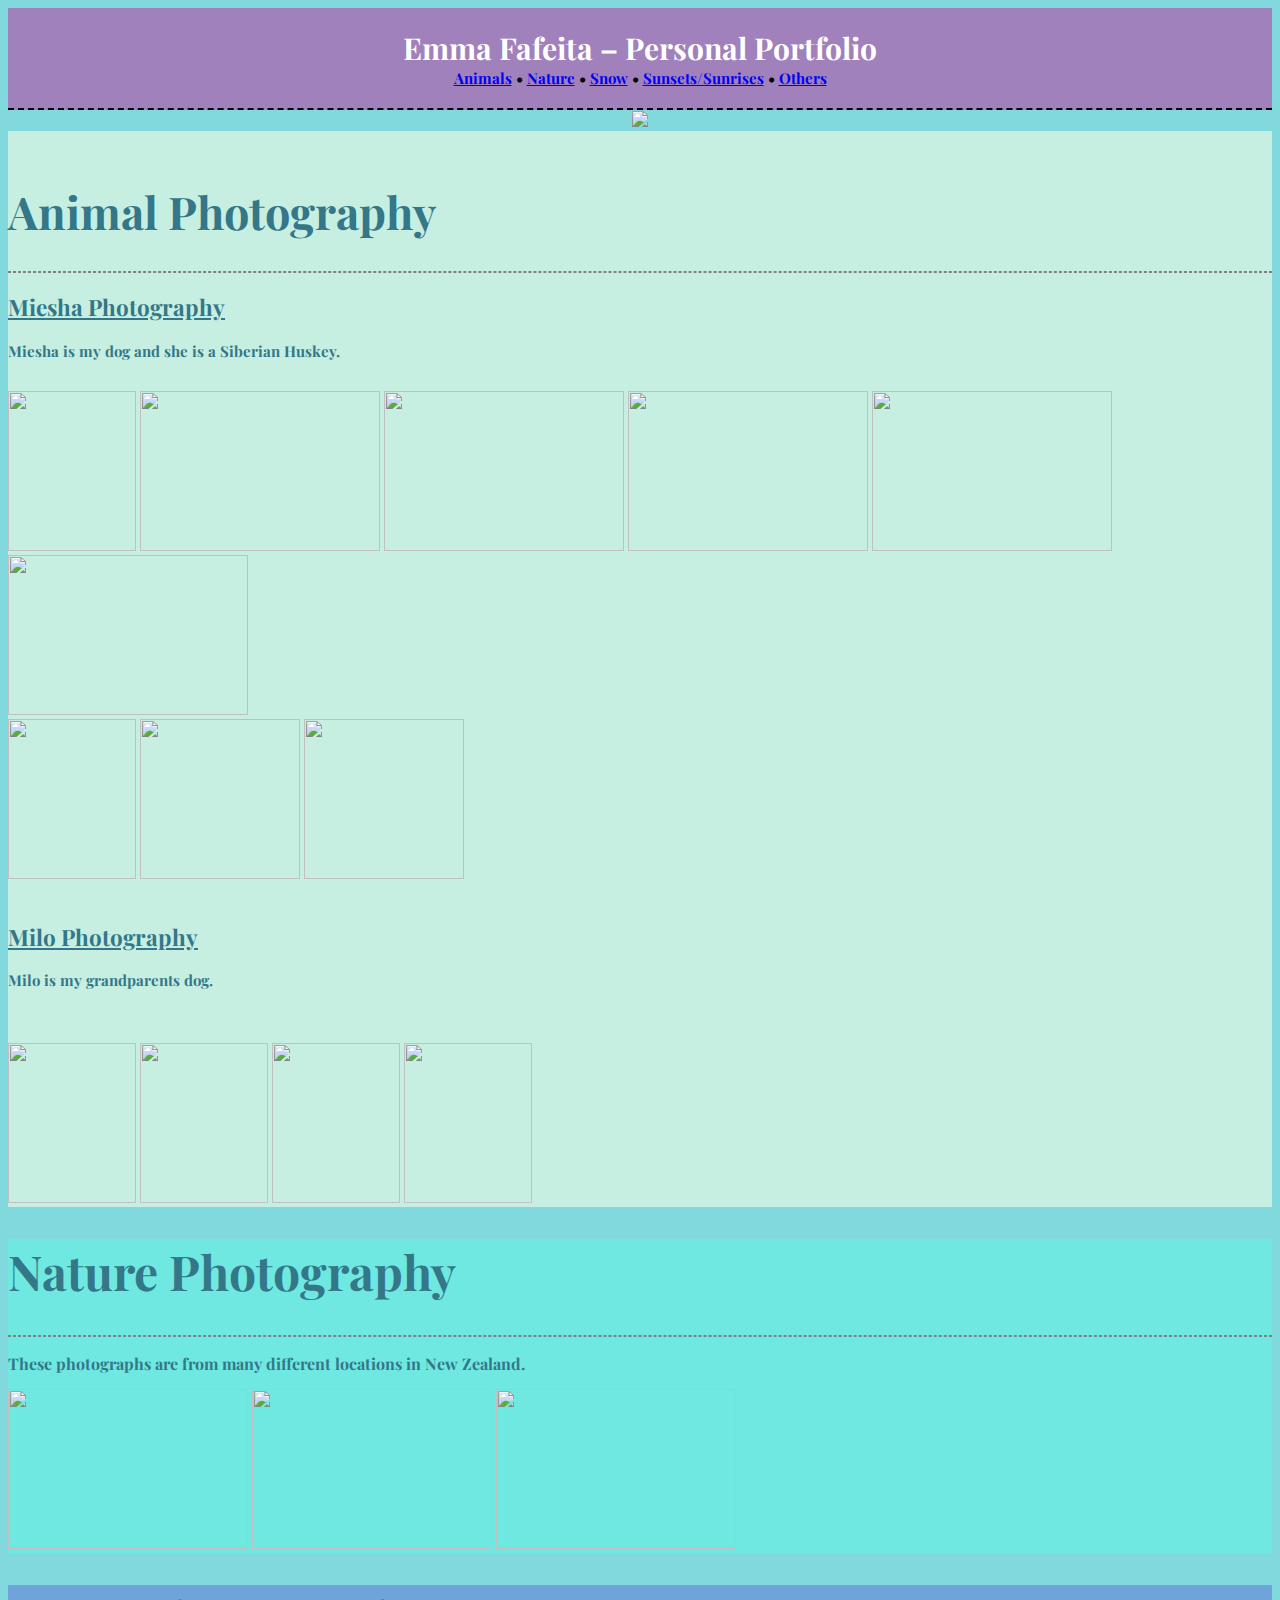
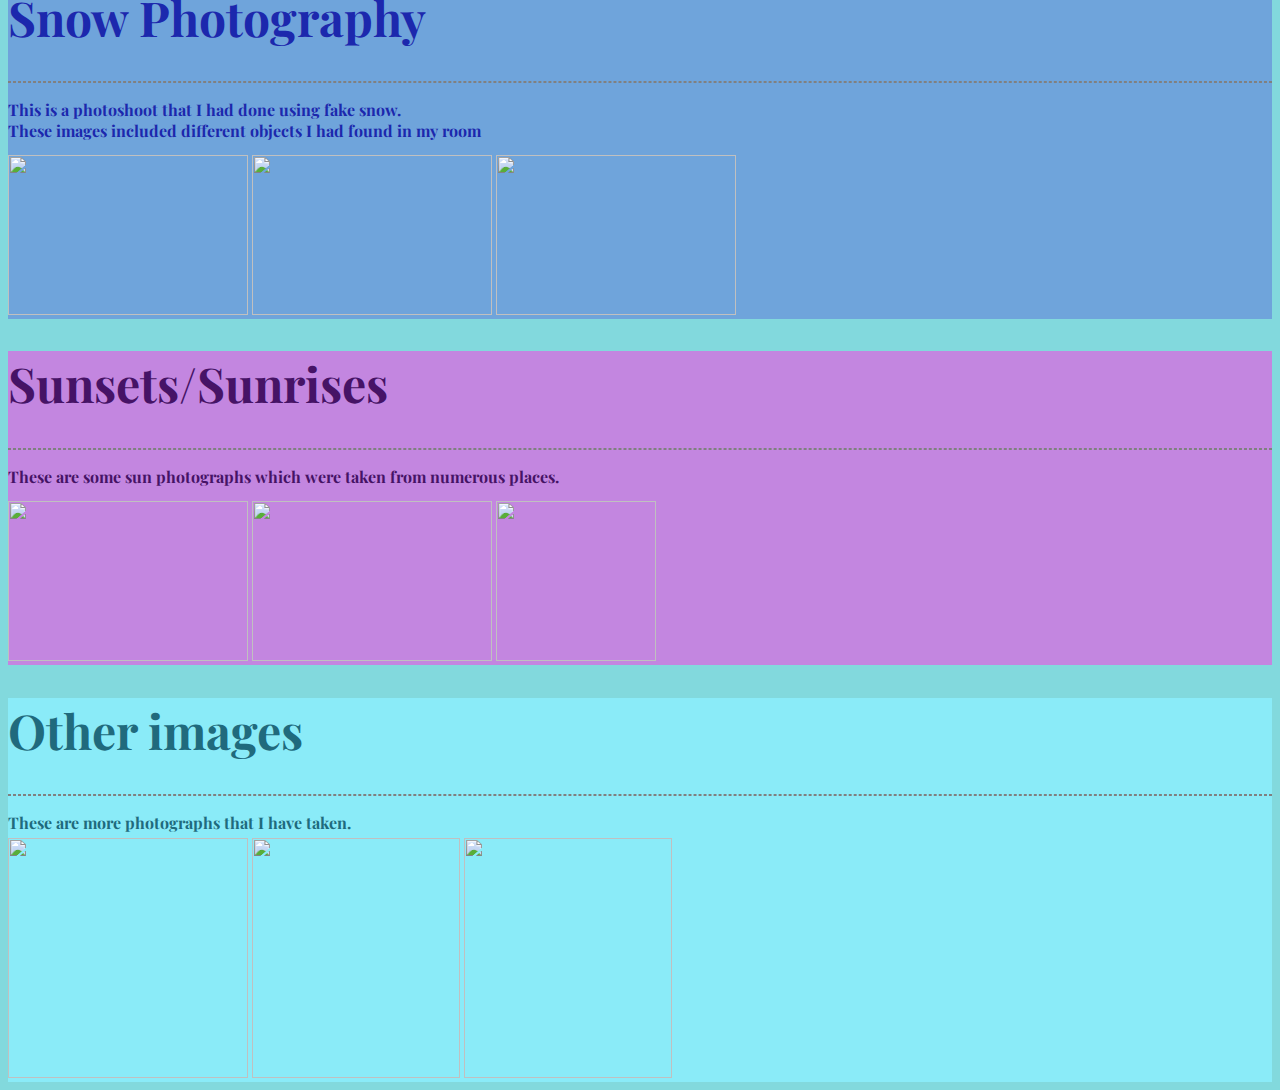
==== index.html @ df31f0eb "started" ====
<!DOCTYPE html>




<html lang="en">




<head>
    <meta charset="utf-8">
    <title>Emma Fafeita</title>
    <meta name="description" content="A portfolio of my work">
    <link rel="stylesheet" href="styles.css" />


</head>




<body>




    <div id="nav">
        <div> Emma Fafeita &ndash; Personal Portfolio </div>
   
   


   <div class="links">
    <a href="#Animals">Animals</a>
        &bull;
       <a href="#nature">Nature</a>
        &bull;
       <a href="#snow">Snow</a>
        &bull;
        <a href="#sun">Sunsets/Sunrises</a>
        &bull;
        <a href="#other">Others</a>
        </div>


    </div>
 
    <div class="banner">
        <img src="img\Flowers and Plants\20230304_163230-01.jpeg" />
    </div>


    <div>
   




  <div id="Animals">
    <a id="Animals"></a>
        <h1>Animal Photography</h1>


  <hr/>


        <h2>
          Miesha Photography
        </h2>
        <p>
              Miesha is my dog and she is a Siberian Huskey.
        </p>
 
 </div>  


    <div class="Animals">
        <img src="Img/Miesha Take 2.jpg" style="width:8em; height:10em"/>
        <img src="img/Miesha/m1.png" style="width:15em; height:10em"/>
        <img src="img\miesha2.jpg" style="width:15em; height:10em"/>
        <img src="img\miesha4.png" style="width:15em; height:10em"/>
        <img src="img\miesha5.jpg" style="width:15em; height:10em"/>
        <img src="img\miesha6.jpg" style="width:15em; height:10em"/>
    </div>


    <div class="Animals">
        <img src="img\Miesha\IMG_20200121_160211.jpg" style="width:8em; height:10em"/>
        <img src="img\Miesha\IMG_20210830_164942_781.jpg" style="width:10em; height:10em"/>
        <img src="img\Miesha\IMG_20210830_164942_777.jpg" style="width:10em; height:10em"/>
    </div>




    <div id="milo">
 <h2>Milo Photography</h2>
    <p>
    Milo is my grandparents dog.
    </p>
    </div>


    <div class="milo">
        <img src="img/Milo/20230322_112932-01-01.jpeg" style="width:8em; height:10em"/>
        <img src="img/Milo/20230322_112118-01-01.jpeg" style="width:8em; height:10em"/>
        <img src="img/Milo/AirBrush_20210703165821.jpg" style="width:8em; height:10em"/>
        <img src="img/Milo/Snapchat-767985076.png" style="width:8em; height:10em"/>


    </div>


 <div id="nature">
    <a id="nature"></a>
        <h1>Nature Photography</h1>


        <hr/>


        <p>
           These photographs are from many different locations in New Zealand.
        </p>
    </div>
   
    <div class="nature">
        <img src="img/Flowers and Plants/20230304_163230-01.jpeg" style="width:15em; height:10em"/>
        <img src="img/Flowers and Plants/20200113113054_IMG_0393.JPG" style="width:15em; height:10em"/>
        <img src="img/Flowers and Plants/20200113114413_IMG_0455.JPG" style="width:15em; height:10em"/>
 
    </div>


      <div id="snow">
        <a id="snow"></a>
        <h1>Snow Photography</h1>


        <hr/>


        <p>
         This is a photoshoot that I had done using fake snow.<br />
         These images included different objects I had found in my room  <br />


        </p>
    </div>


    <div class="snow">
        <img src="img\Lipstick.jpeg" style="width:15em; height:10em"/>
        <img src="img\Other images\IMG_20220406_121814_752.jpg" style="width:15em; height:10em"/>
        <img src="img\Other images\IMG_20220406_121814_616.jpg" style="width:15em; height:10em"/>
 
    </div>


   <div id="sun">
    <a id="sun"></a>
        <h1>Sunsets/Sunrises</h1>


        <hr/>


        <p> These are some sun photographs which were taken from numerous places. </p>
</div>
        <div class="sun">
            <img src="img/Sunset and Sunrise/20210212193441_IMG_0046.JPG" style="width:15em; height:10em"/>
            <img src="img\Sunset and Sunrise\20211031190706_IMG_2531 (1).JPG" style="width:15em; height:10em"/>
            <img src="img\Sunset and Sunrise\IMG_20220117_071314_918.jpg" style="width:10em; height:10em"/>
     
        </div>




    <div id="other">
        <a id="other"></a>
        <h1>Other images</h1>


        <hr/>


        <p>
           These are more photographs that I have taken.
        </p>


    </div>


    <div class="other">
        <img src="img\Other images\IMG_20230124_152254_020.jpg" style="width:15em; height:15em"/>
        <img src="img/Other images/IMG_20230124_152253_650.jpg" style="width:13em; height:15em"/>
        <img src="img\Other images\IMG_20230108_083557_709.jpg" style="width:13em; height:15em"/>
 
    </div>
    </div>




   


</body>




</html>
---- styles.css ----
@import url('https://fonts.googleapis.com/css2?family=Playfair+Display&display=swap');



body {
    background-color: #82d9dd;
    background-image: url('img/background.png');
    background-position:center 280px, left top;
    background-repeat: repeat;
    background-size:2000px, auto;
    font-family: 'Playfair Display', serif;
}




#nav {
    background-color: rgb(161, 129, 188);
    border-bottom: 2px dashed rgb(0, 0, 0);
    color: white;
    font-weight:bold;
    padding: 20px 0;
    text-align: center;
    font-size: 30px;


}






.links {
    color: black;
    font-size: 15px;
    text-decoration: double;
}




.banner {
    background-color: #82d9dd;
    padding: 0px 0;
    text-align: center;
    padding-bottom: 0;
    }


.banner img {
    max-width: auto;
    width: 100%;
}


   


#Animals {
    background-color: rgba(205,240,225,0.9);
    color: #378;
    margin-top: auto;
    padding-bottom: 40px;
    padding-top: 20px;
    max-width: 2000px;
    width:100%;
    font-size: 15px;
    height:200px;
}


.Animals {
    background-color: rgba(205,240,225,0.9);
    color: #378;
}


#milo {
    background-color: rgba(205,240,225,0.9);
    color: #378;
    margin-top: auto;
    padding-bottom: 40px;
    padding-top: 20px;
    max-width: 2000px;
    width:100%;
    font-size: 15px;
    height:100px;
}


.milo {
    background-color: rgba(205,240,225,0.9);
    color: #378;
}




#nature {
    background-color: rgba(107, 233, 224, 0.9);
    color: #378;
    margin: auto;
    padding-top:auto;
    height: 150px;
}


.nature {
    background-color: rgba(107, 233, 224, 0.9);
    color: #378;
}




#snow {
    background-color: rgba(104, 144, 218, 0.731);
    color: rgb(28, 40, 173);
    margin-top:auto;
    padding-top:auto;
    text-align:left;
    height: 170px;
    font-weight: bold;
    margin-right: auto;
}


.snow {
    background-color: rgba(104, 144, 218, 0.731);
    color: rgb(28, 40, 173);
}




#sun {
    background-color: rgba(201, 125, 224, 0.909);
    color: rgb(70, 19, 102);
    margin-top:auto;
    padding-top:auto;
    height: 150px;
    font-weight: bold;
    text-align:left;
    margin-right: auto;
}


.sun {
    background-color: rgba(201, 125, 224, 0.909);
    color: rgb(70, 19, 102);
}




#other {
    background-color: rgba(139, 237, 252, 0.886);
    color: rgb(32, 106, 125);
    padding-bottom: 40px;
    padding-top: auto;
    height:100px;
    text-align: left;
}


.other {
    background-color: rgba(139, 237, 252, 0.886);
    color: rgb(32, 106, 125);
}


h1 {
    font-size: 3em;
    text-align:left;
}




p {
    font-size: 1em;
    font-weight: bold;
    text-align: left;
}




h2 {
    font-size: 1.5em;
    text-align: left;
    text-decoration: underline;
}




hr {
    border-style:dashed;
   border-spacing: 20em;
}
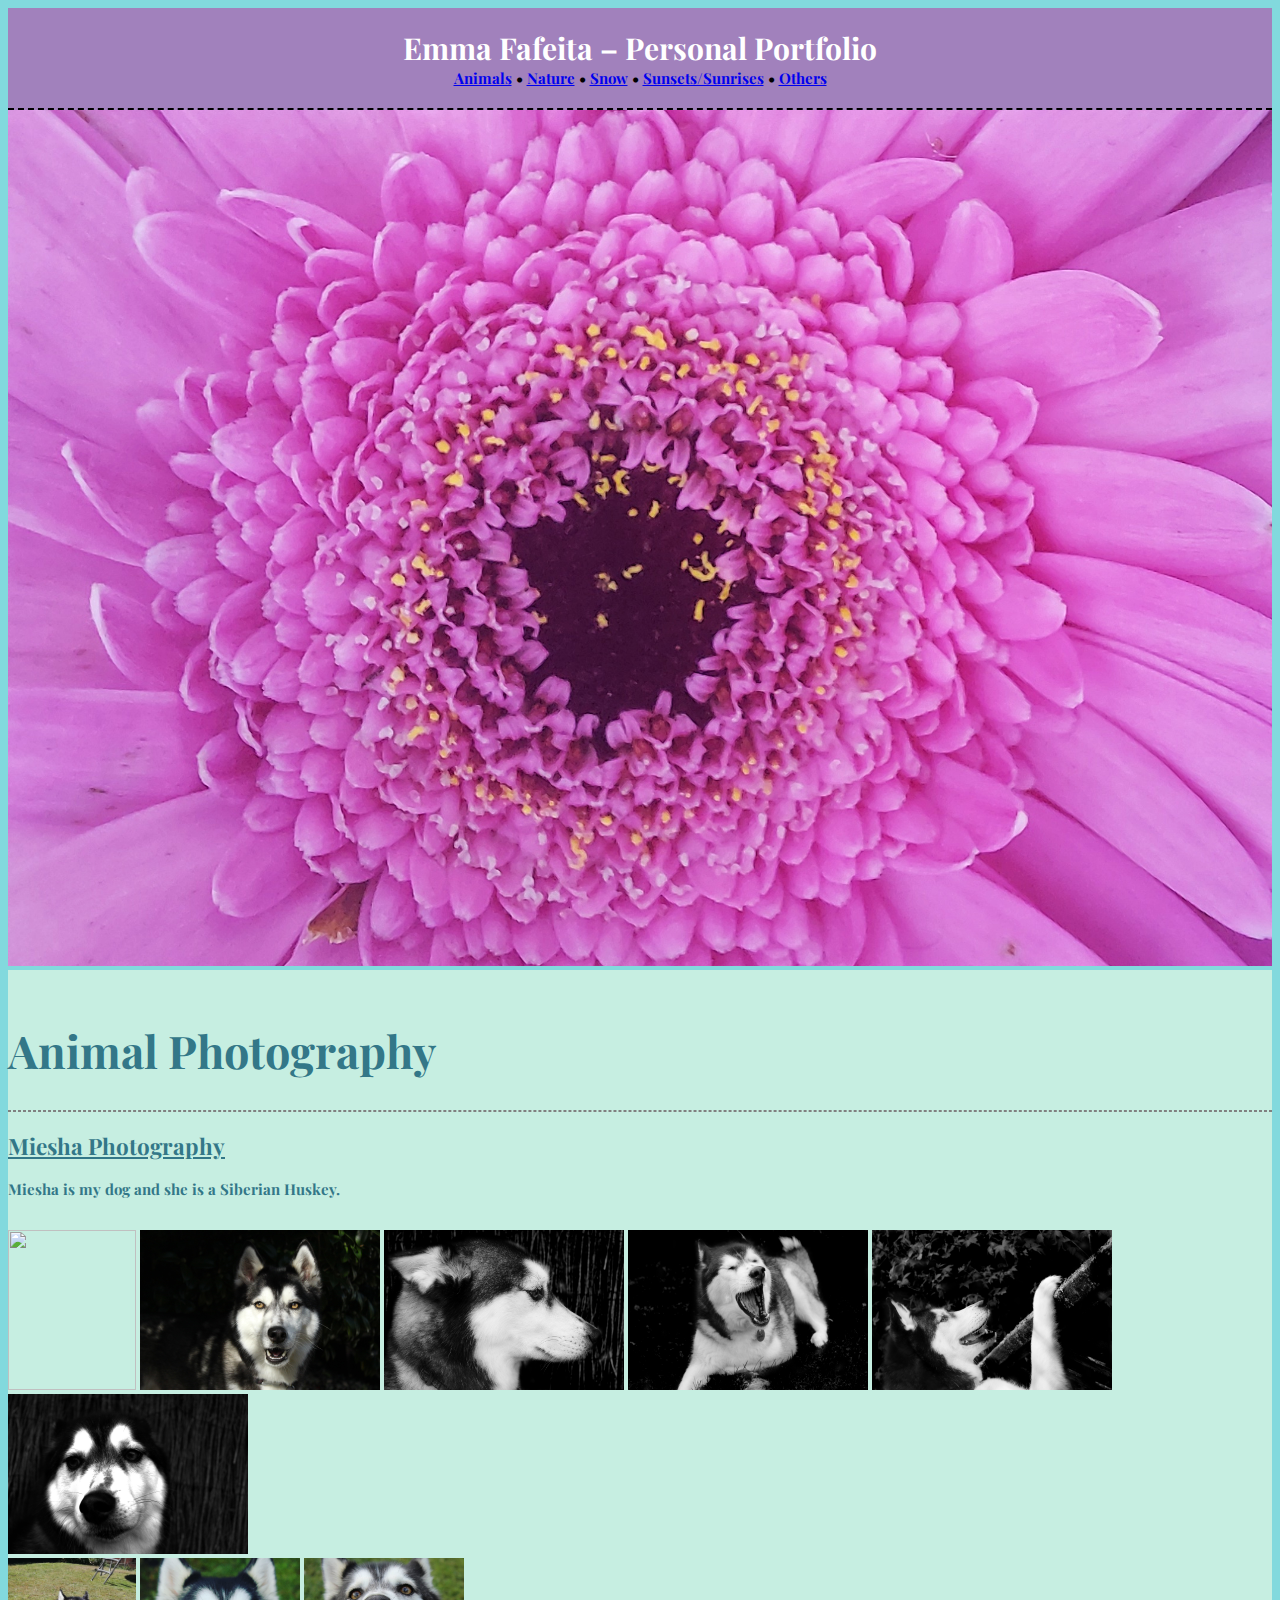
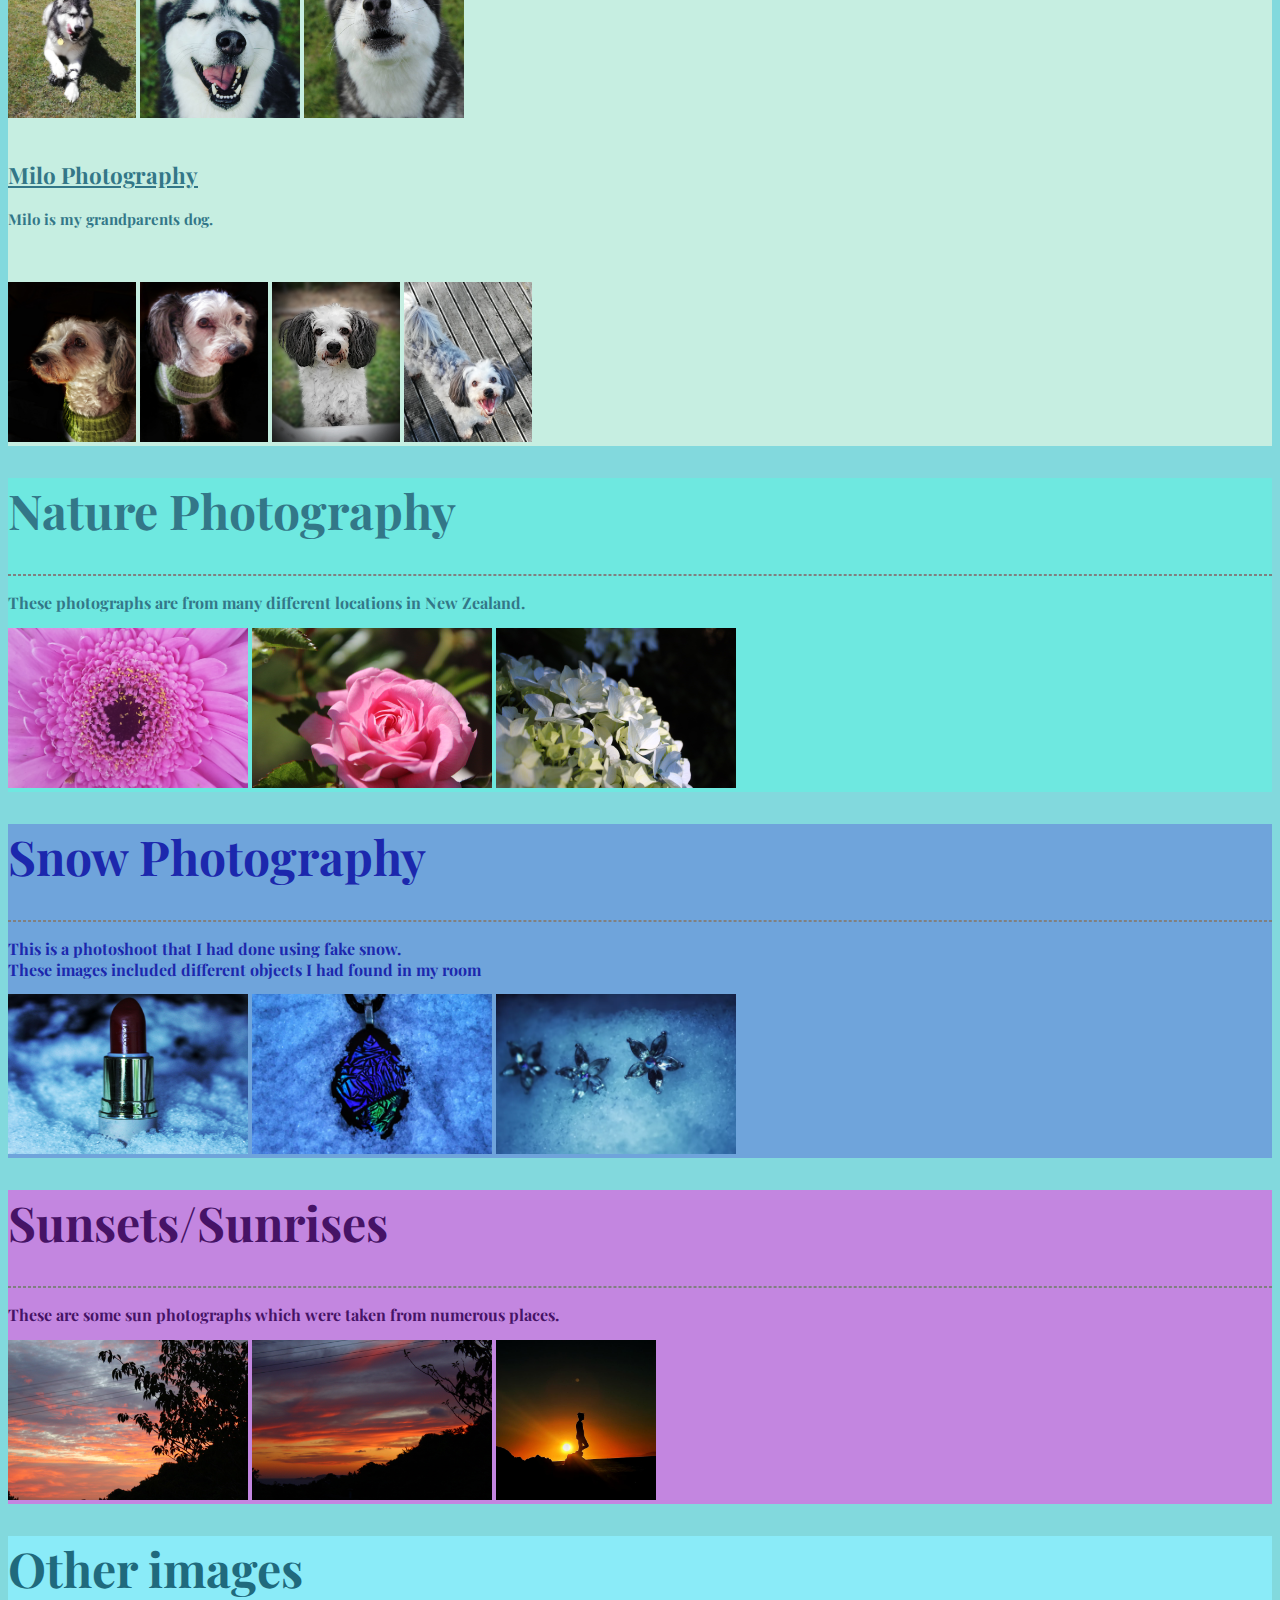
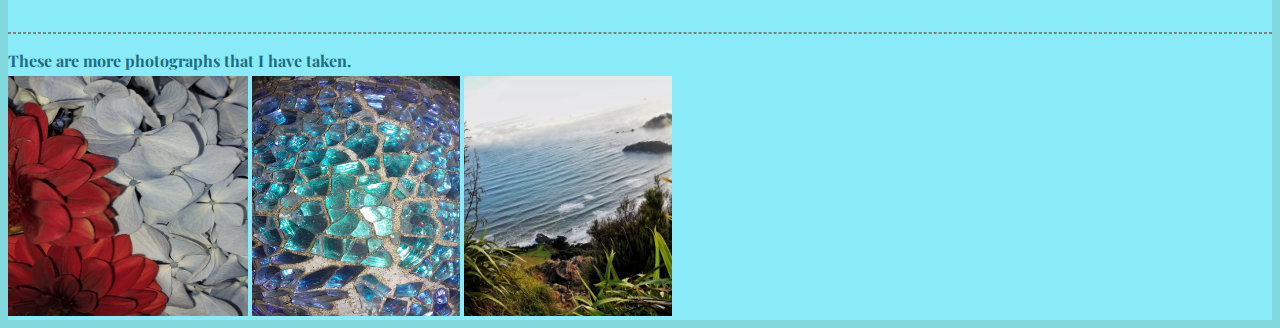
==== commit c5225a6f: "update" ====
--- a/index.html
+++ b/index.html
@@ -77,7 +77,7 @@
 
     <div class="Animals">
         <img src="Img/Miesha Take 2.jpg" style="width:8em; height:10em"/>
-        <img src="img/Miesha/m1.png" style="width:15em; height:10em"/>
+        <img src="img/shadowmiesha.JPG" style="width:15em; height:10em"/>
         <img src="img\miesha2.jpg" style="width:15em; height:10em"/>
         <img src="img\miesha4.png" style="width:15em; height:10em"/>
         <img src="img\miesha5.jpg" style="width:15em; height:10em"/>
@@ -103,10 +103,10 @@
 
 
     <div class="milo">
-        <img src="img/Milo/20230322_112932-01-01.jpeg" style="width:8em; height:10em"/>
-        <img src="img/Milo/20230322_112118-01-01.jpeg" style="width:8em; height:10em"/>
-        <img src="img/Milo/AirBrush_20210703165821.jpg" style="width:8em; height:10em"/>
-        <img src="img/Milo/Snapchat-767985076.png" style="width:8em; height:10em"/>
+        <img src="img/20230322_112932-01-01.jpeg" style="width:8em; height:10em"/>
+        <img src="img/20230322_112118-01-01.jpeg" style="width:8em; height:10em"/>
+        <img src="img/AirBrush_20210703165821.jpg" style="width:8em; height:10em"/>
+        <img src="img/Snapchat-767985076.png" style="width:8em; height:10em"/>
 
 
     </div>
@@ -137,7 +137,6 @@
         <a id="snow"></a>
         <h1>Snow Photography</h1>
 
-
         <hr/>
 
 
@@ -151,7 +150,7 @@
 
 
     <div class="snow">
-        <img src="img\Lipstick.jpeg" style="width:15em; height:10em"/>
+        <img src="img/lipstick.jpeg" style="width:15em; height:10em"/>
         <img src="img\Other images\IMG_20220406_121814_752.jpg" style="width:15em; height:10em"/>
         <img src="img\Other images\IMG_20220406_121814_616.jpg" style="width:15em; height:10em"/>
  
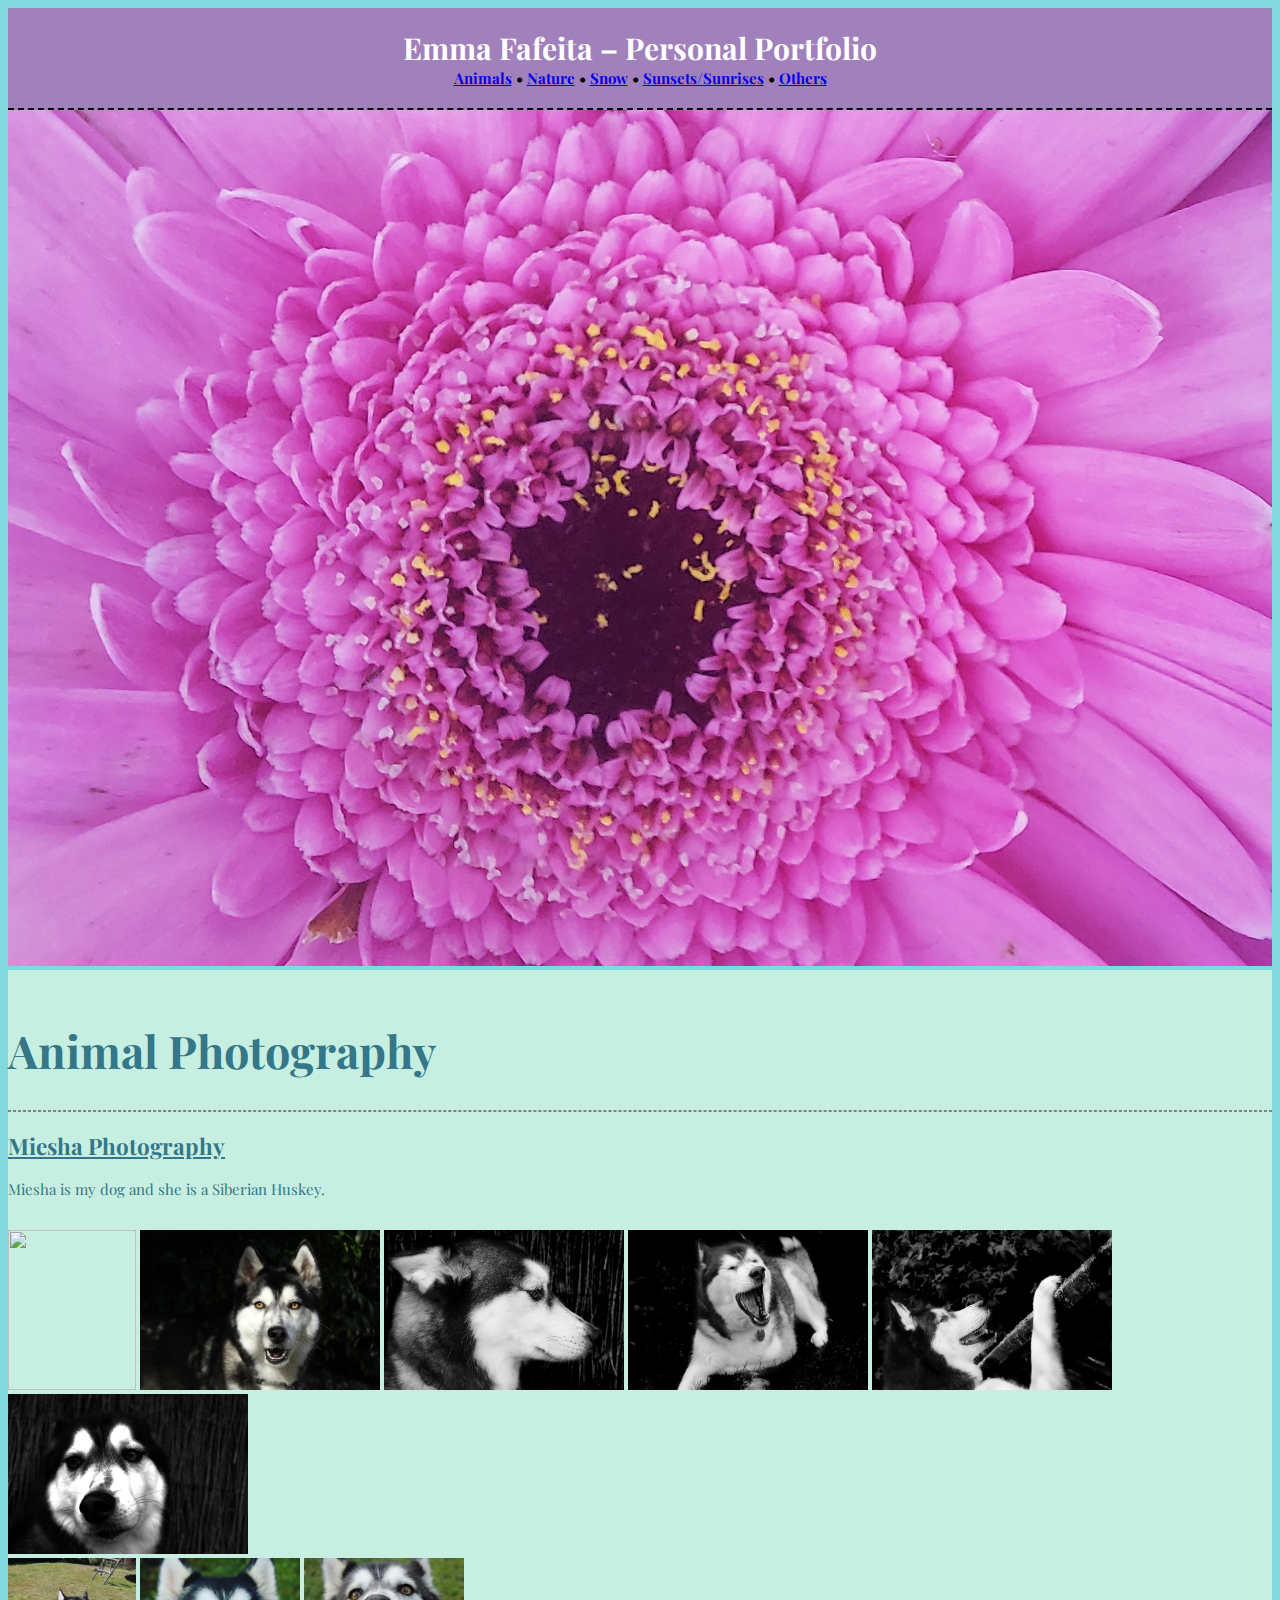
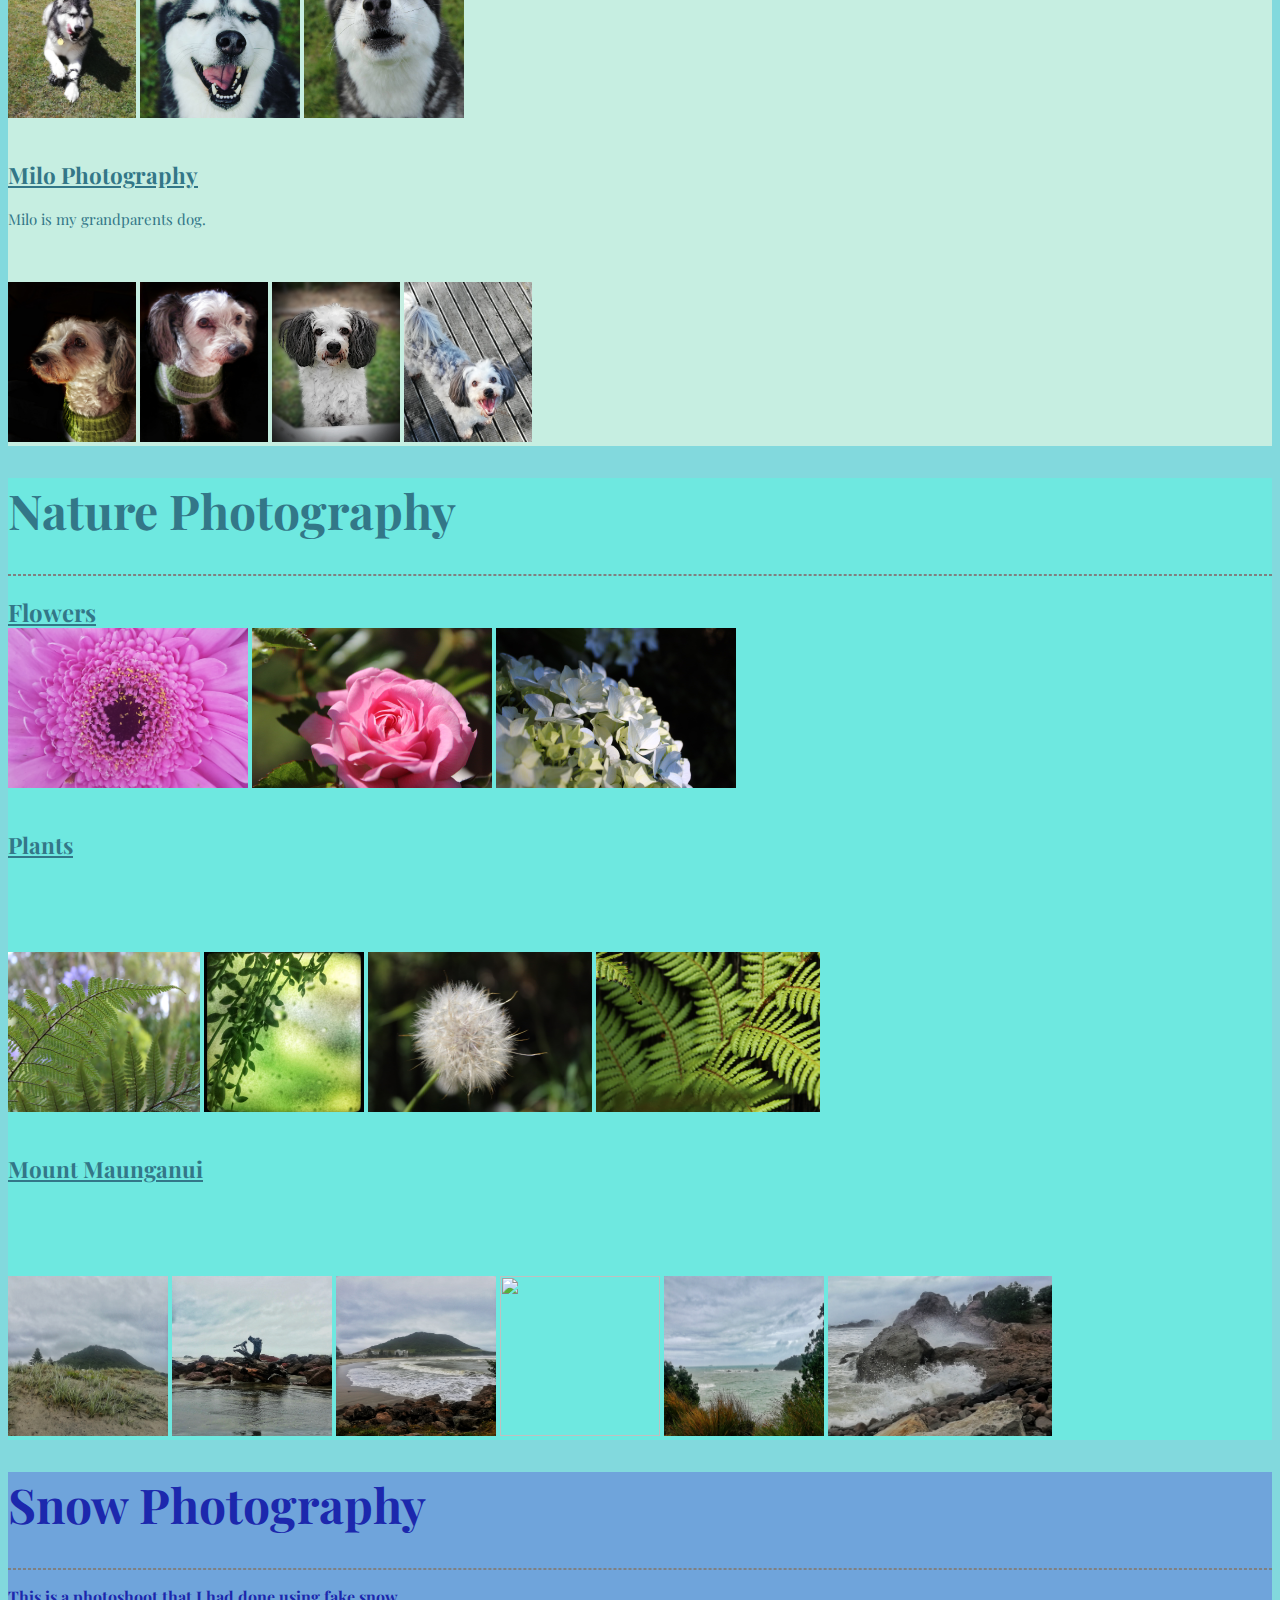
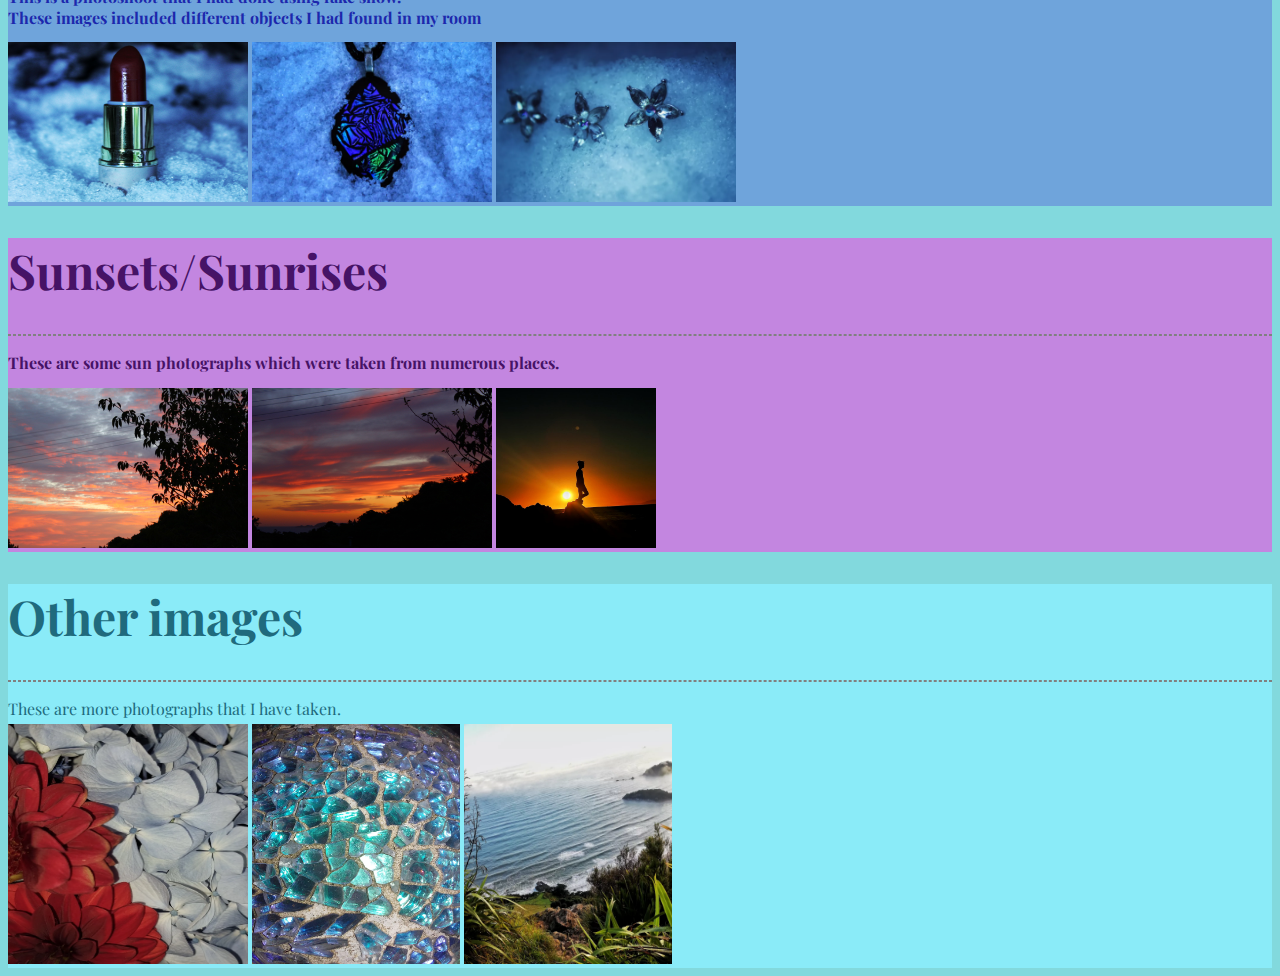
==== commit af7f891a: "update" ====
--- a/index.html
+++ b/index.html
@@ -60,11 +60,7 @@
   <div id="Animals">
     <a id="Animals"></a>
         <h1>Animal Photography</h1>
-
-
   <hr/>
-
-
         <h2>
           Miesha Photography
         </h2>
@@ -73,7 +69,6 @@
         </p>
  
  </div>  
-
 
     <div class="Animals">
         <img src="Img/Miesha Take 2.jpg" style="width:8em; height:10em"/>
@@ -92,8 +87,6 @@
     </div>
 
 
-
-
     <div id="milo">
  <h2>Milo Photography</h2>
     <p>
@@ -115,14 +108,8 @@
  <div id="nature">
     <a id="nature"></a>
         <h1>Nature Photography</h1>
-
-
-        <hr/>
-
-
-        <p>
-           These photographs are from many different locations in New Zealand.
-        </p>
+  <hr/>
+        <h2>Flowers</h2>
     </div>
    
     <div class="nature">
@@ -130,6 +117,35 @@
         <img src="img/Flowers and Plants/20200113113054_IMG_0393.JPG" style="width:15em; height:10em"/>
         <img src="img/Flowers and Plants/20200113114413_IMG_0455.JPG" style="width:15em; height:10em"/>
  
+    </div>
+
+    <div id="plant">
+
+    <h2>Plants</h2>
+
+     </div>
+    
+    
+        <div class="plant">
+            <img src="img\Flowers and Plants\20200111165605_IMG_0236.JPG" style="width:12em; height:10em"/>
+            <img src="img\Flowers and Plants\IMG_20220101_090646_412.jpg" style="width:10em; height:10em"/>
+            <img src="img\Flowers and Plants\20200313121116_IMG_0635.JPG" style="width:14em; height:10em"/>
+            <img src="img\Flowers and Plants\20210817141609_IMG_1514.JPG" style="width:14em; height:10em"/>
+    
+        </div>
+
+<div id="mount">
+        <h2>Mount Maunganui</h2>
+
+</div>
+
+    <div class="mount">
+        <img src="img/beach1.jpeg" style="width:10em; height:10em"/>
+        <img src="img/beach2.jpeg" style="width:10em; height:10em"/>
+        <img src="img/beach3.jpeg" style="width:10em; height:10em"/>
+        <img src="img/beach4.jpeg" style="width:10em; height:10em"/>
+        <img src="img/beach5.jpeg" style="width:10em; height:10em"/>
+        <img src="img/beach6.jpeg" style="width:14em; height:10em"/>
     </div>
 
 
--- a/styles.css
+++ b/styles.css
@@ -111,8 +111,41 @@
     color: #378;
 }
 
-
-
+#plant {
+    background-color: rgba(107, 233, 224, 0.9);
+    color: #378;
+    padding-bottom: 40px;
+    padding-top: 20px;
+    max-width: 2000px;
+    width:100%;
+    font-size: 15px;
+    height:100px;
+    margin: auto;
+}
+
+
+.plant {
+    background-color: rgba(107, 233, 224, 0.9);
+    color: #378;
+}
+
+#mount {
+    background-color: rgba(107, 233, 224, 0.9);
+    color: #378;
+    padding-bottom: 40px;
+    padding-top: 20px;
+    max-width: 2000px;
+    width:100%;
+    font-size: 15px;
+    height:100px;
+    margin: auto;
+}
+
+
+.mount {
+    background-color: rgba(107, 233, 224, 0.9);
+    color: #378;
+}
 
 #snow {
     background-color: rgba(104, 144, 218, 0.731);
@@ -180,7 +213,7 @@
 
 p {
     font-size: 1em;
-    font-weight: bold;
+
     text-align: left;
 }
 
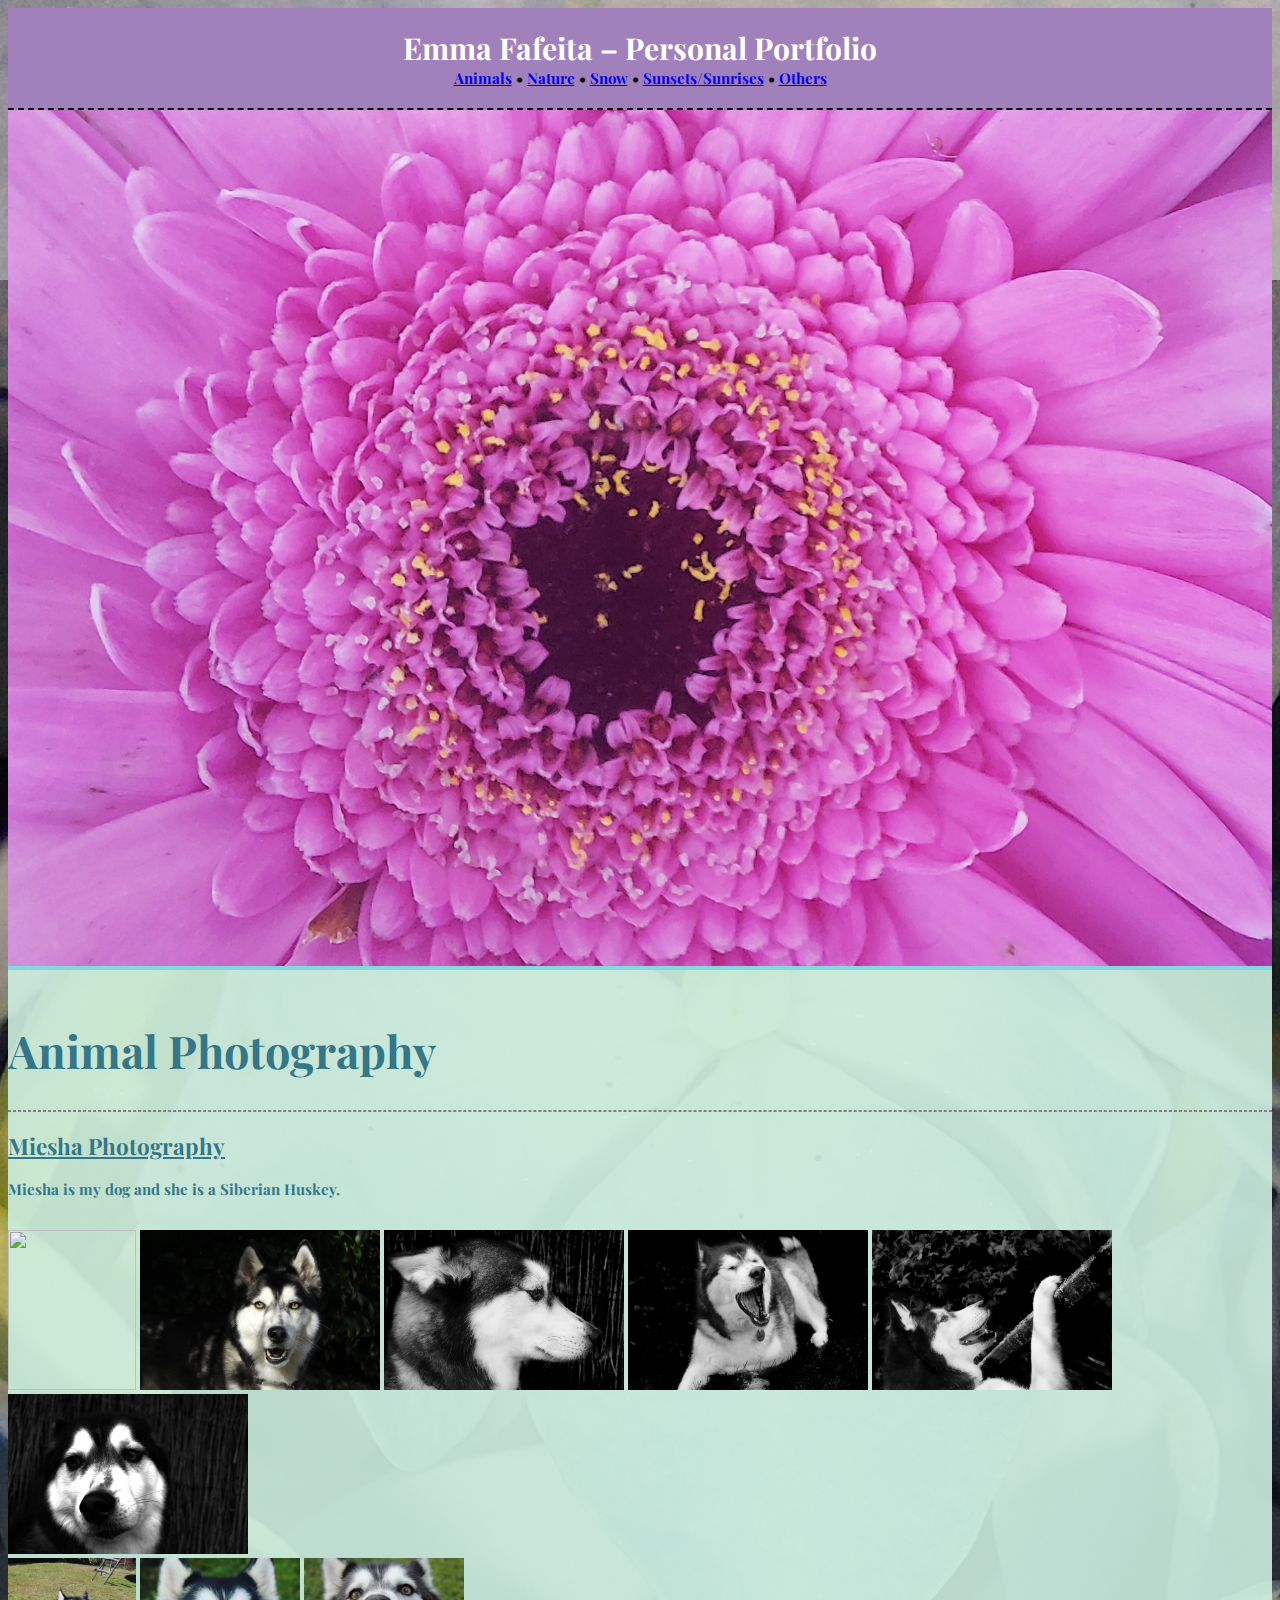
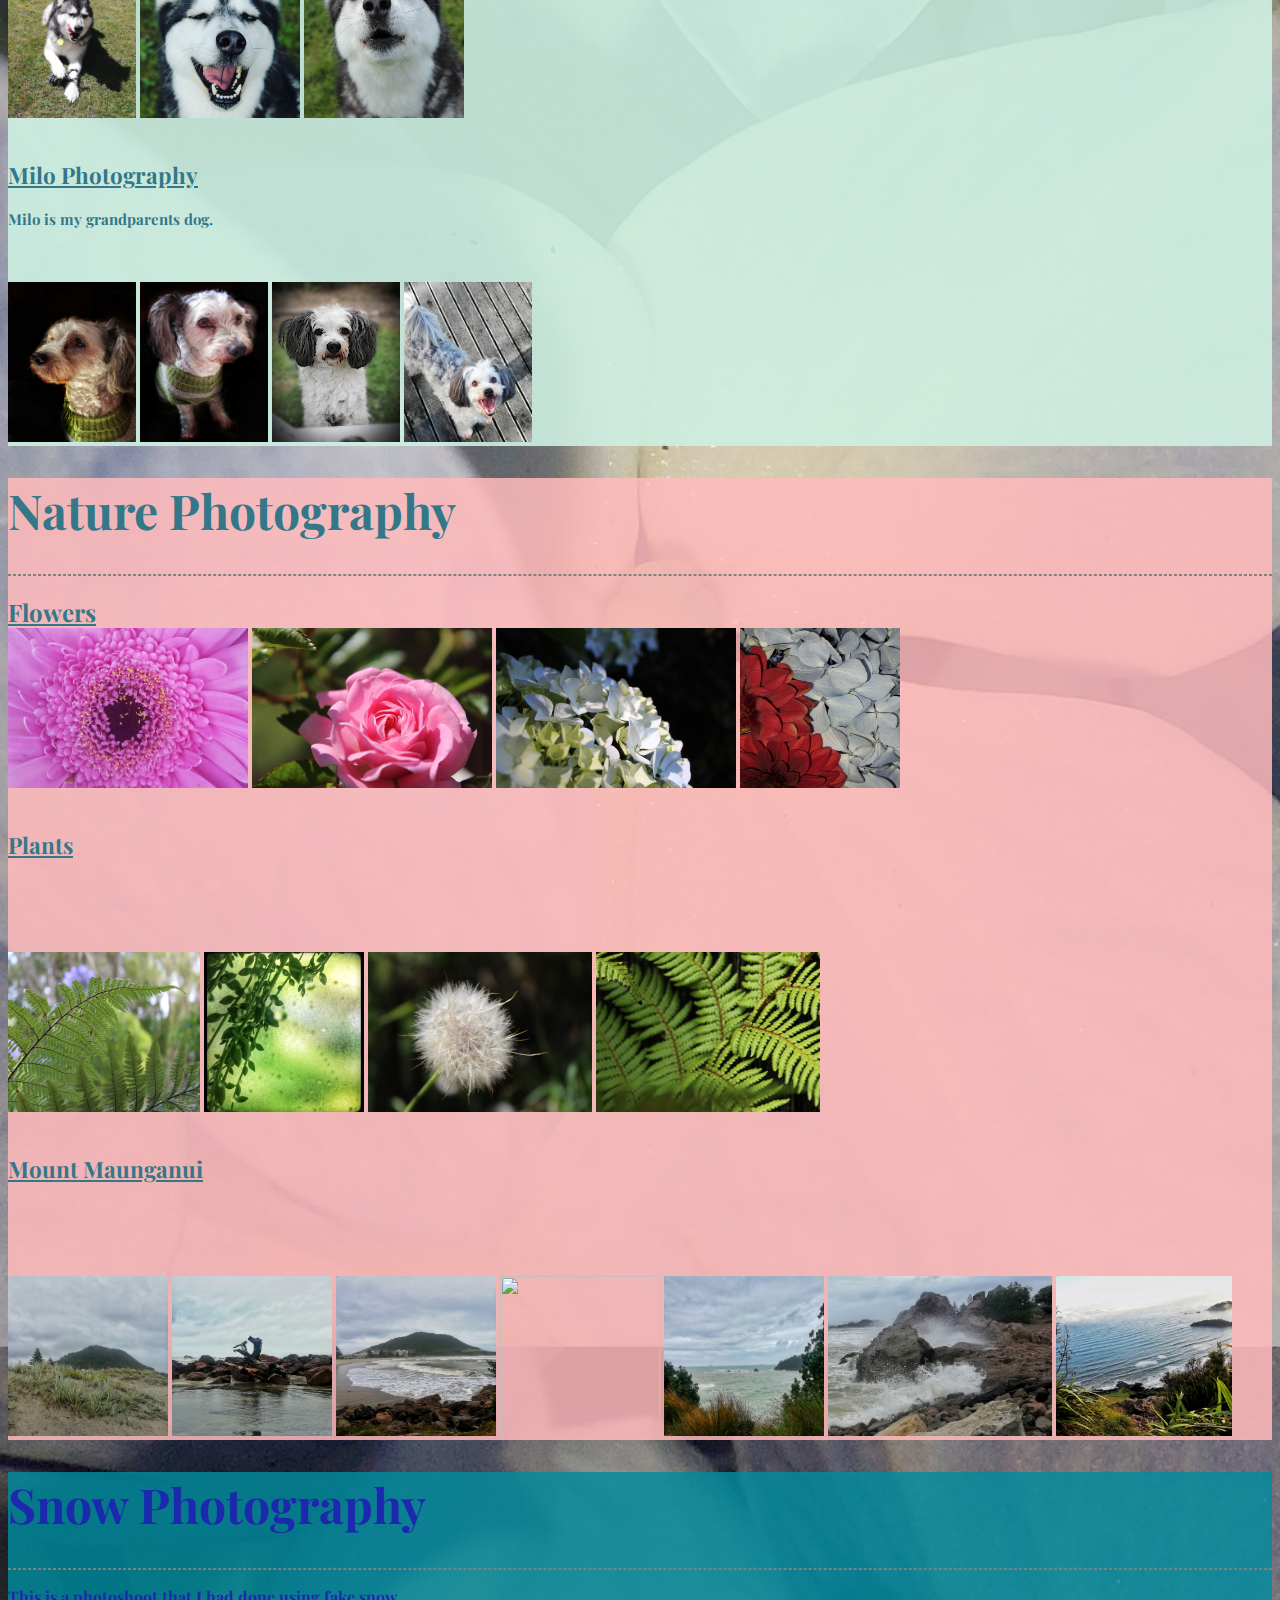
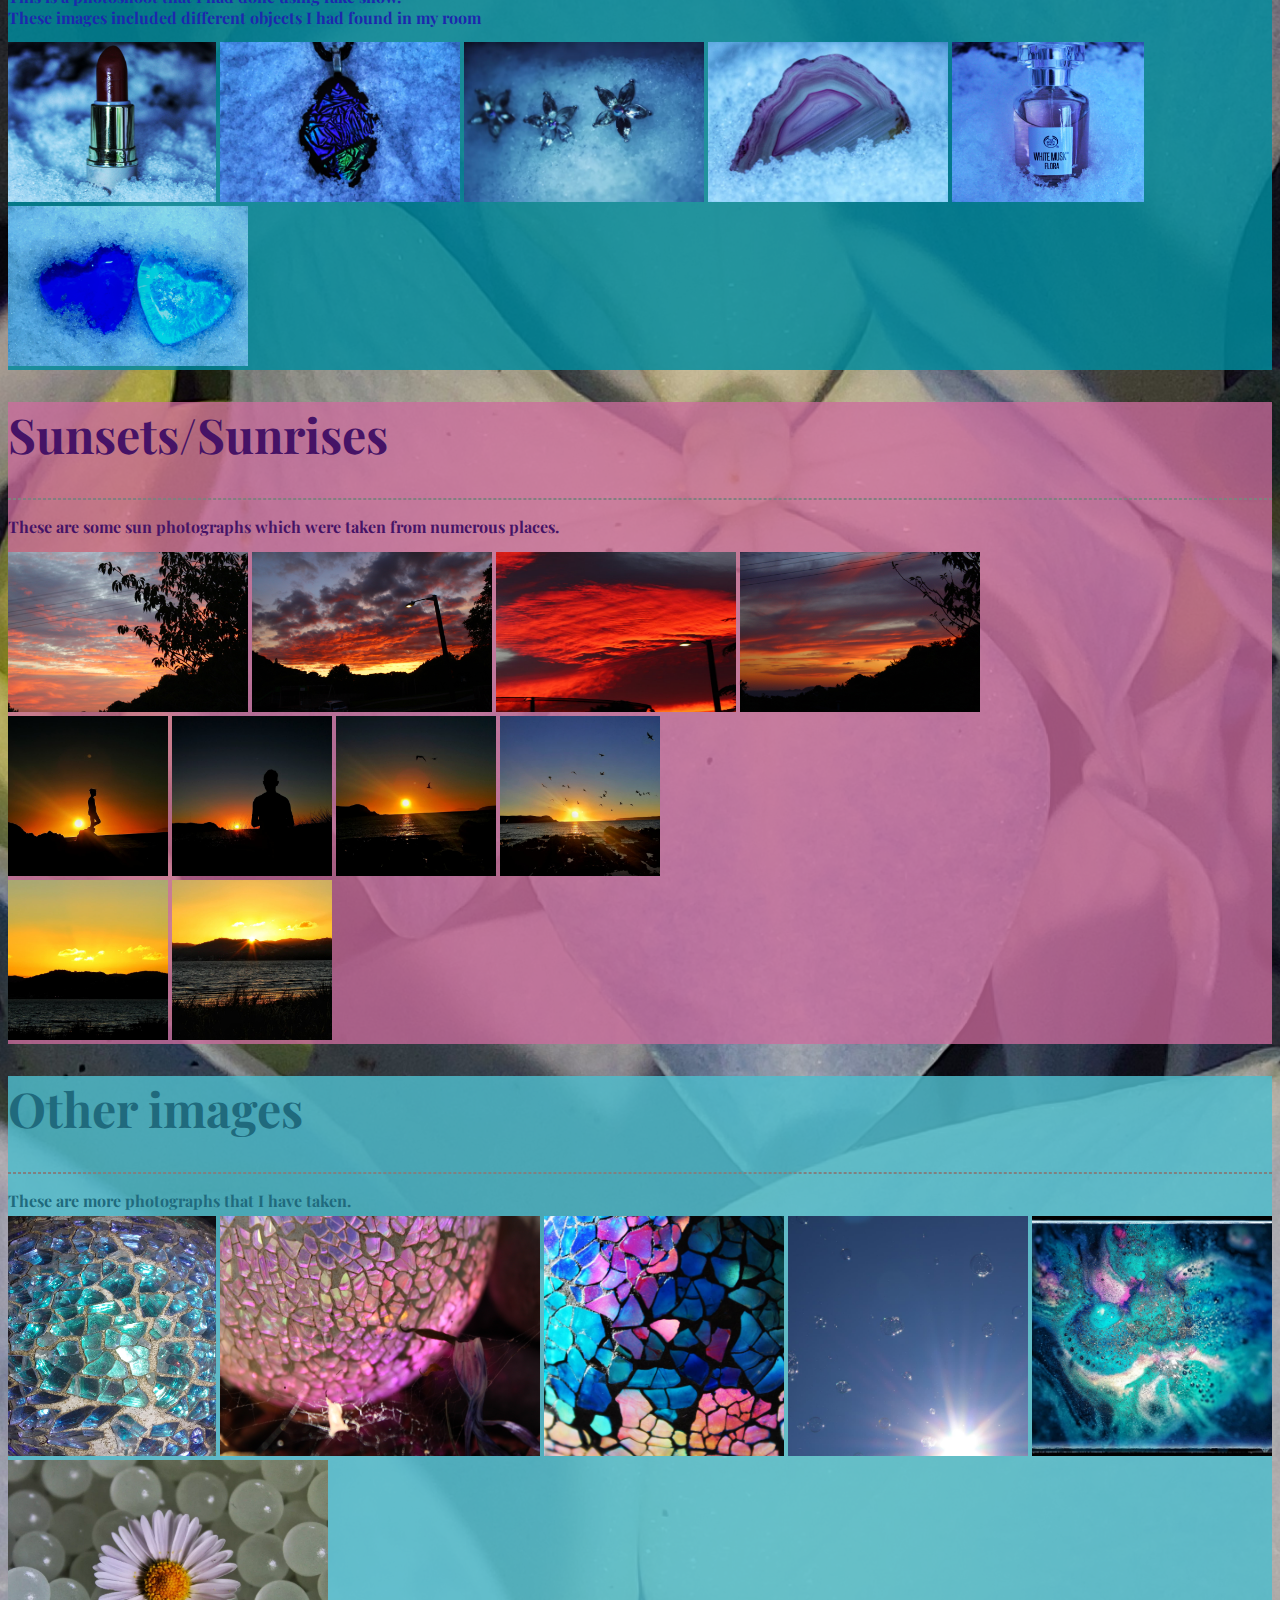
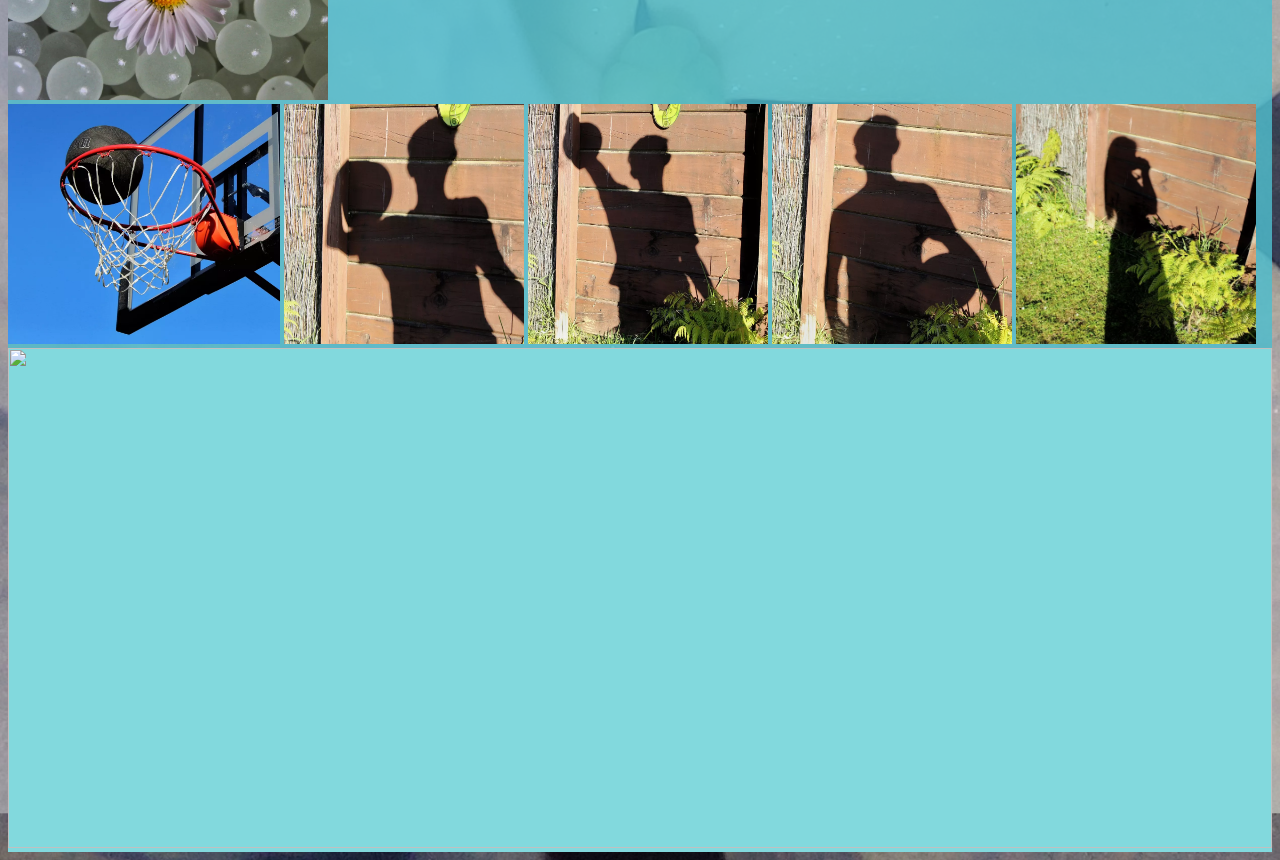
==== commit caeb6515: "updated" ====
--- a/index.html
+++ b/index.html
@@ -116,6 +116,7 @@
         <img src="img/Flowers and Plants/20230304_163230-01.jpeg" style="width:15em; height:10em"/>
         <img src="img/Flowers and Plants/20200113113054_IMG_0393.JPG" style="width:15em; height:10em"/>
         <img src="img/Flowers and Plants/20200113114413_IMG_0455.JPG" style="width:15em; height:10em"/>
+        <img src="img\Other images\IMG_20230124_152254_020.jpg" style="width:10em; height:10em"/>
  
     </div>
 
@@ -146,6 +147,7 @@
         <img src="img/beach4.jpeg" style="width:10em; height:10em"/>
         <img src="img/beach5.jpeg" style="width:10em; height:10em"/>
         <img src="img/beach6.jpeg" style="width:14em; height:10em"/>
+        <img src="img\Other images\IMG_20230108_083557_709.jpg" style="width:11em; height:10em"/>
     </div>
 
 
@@ -160,16 +162,17 @@
          This is a photoshoot that I had done using fake snow.<br />
          These images included different objects I had found in my room  <br />
 
-
         </p>
     </div>
 
 
     <div class="snow">
-        <img src="img/lipstick.jpeg" style="width:15em; height:10em"/>
+        <img src="img/lipstick.jpeg" style="width:13em; height:10em"/>
         <img src="img\Other images\IMG_20220406_121814_752.jpg" style="width:15em; height:10em"/>
         <img src="img\Other images\IMG_20220406_121814_616.jpg" style="width:15em; height:10em"/>
- 
+        <img src=" img\Other images\IMG_20220406_115852_464.jpg" style="width:15em; height:10em"/>
+        <img src="img/snow1.jpeg" style="width:12em; height:10em"/>
+        <img src="img/snow2.jpg" style="width:15em; height:10em"/>
     </div>
 
 
@@ -185,10 +188,24 @@
 </div>
         <div class="sun">
             <img src="img/Sunset and Sunrise/20210212193441_IMG_0046.JPG" style="width:15em; height:10em"/>
+            <img src=" img\Sunset and Sunrise\20210821070019_IMG_2264.JPG" style="width:15em; height:10em"/>
+            <img src=" img\Sunset and Sunrise\IMG_20210825_131952_902.jpg" style="width:15em; height:10em"/>
             <img src="img\Sunset and Sunrise\20211031190706_IMG_2531 (1).JPG" style="width:15em; height:10em"/>
+            
+        </div>
+
+        <div class="sun">
             <img src="img\Sunset and Sunrise\IMG_20220117_071314_918.jpg" style="width:10em; height:10em"/>
-     
-        </div>
+            <img src="img\Sunset and Sunrise\IMG_20220117_071314_893.jpg" style="width:10em; height:10em"/>
+            <img src="img\Sunset and Sunrise\IMG_20220117_071314_942.jpg" style="width:10em; height:10em"/>
+            <img src="img\Sunset and Sunrise\IMG_20220117_071314_947.jpg" style="width:10em; height:10em"/>
+        </div>
+
+        <div class="sun">
+            <img src="img\Sunset and Sunrise\IMG_20220117_071314_970.jpg" style="width:10em; height:10em"/>
+            <img src="img\Sunset and Sunrise\IMG_20220117_071314_966.jpg" style="width:10em; height:10em"/>
+        </div>   
+        
 
 
 
@@ -210,18 +227,31 @@
 
 
     <div class="other">
-        <img src="img\Other images\IMG_20230124_152254_020.jpg" style="width:15em; height:15em"/>
         <img src="img/Other images/IMG_20230124_152253_650.jpg" style="width:13em; height:15em"/>
-        <img src="img\Other images\IMG_20230108_083557_709.jpg" style="width:13em; height:15em"/>
- 
-    </div>
-    </div>
-
-
-
-
-   
-
+        <img src="img\Other images\20200313120753_IMG_0625.JPG" style="width:20em; height:15em"/>
+        <img src="img\Other images\IMG_20211213_171208_365.jpg" style="width:15em; height:15em"/>
+        <img src="img\Other images\IMG_20211213_171208_427.jpg" style="width:15em; height:15em"/>
+        <img src="img\Other images\IMG_20220101_090646_398.jpg" style="width:15em; height:15em"/>
+        <img src="img\Other images\IMG_20221030_133243_975.jpg" style="width:20em; height:15em"/>
+    </div>
+
+    <div class="other">
+        <img src="img\Other images\IMG_20221226_194015_067.jpg" style="width:17em; height:15em"/>
+        <img src="img\Other images\IMG_20221226_194015_104.jpg" style="width:15em; height:15em"/>
+        <img src="img\Other images\IMG_20221226_194015_114.jpg" style="width:15em; height:15em"/>
+        <img src="img\Other images\IMG_20221226_194015_120.jpg" style="width:15em; height:15em"/>
+        <img src="img\Other images\IMG_20221226_194015_125.jpg" style="width:15em; height:15em"/>
+        
+ 
+    </div>
+    </div>
+
+
+    <div class="footer">
+        <img src="img\Flowers and Plants\IMG_20220115_183500-01.jpeg" />
+    </div>
+
+   
 
 </body>
 
--- a/styles.css
+++ b/styles.css
@@ -4,7 +4,7 @@
 
 body {
     background-color: #82d9dd;
-    background-image: url('img/background.png');
+    background-image: url('img/bflower3.jpg');
     background-position:center 280px, left top;
     background-repeat: repeat;
     background-size:2000px, auto;
@@ -98,7 +98,7 @@
 
 
 #nature {
-    background-color: rgba(107, 233, 224, 0.9);
+    background-color:#ffbabbda;
     color: #378;
     margin: auto;
     padding-top:auto;
@@ -107,12 +107,12 @@
 
 
 .nature {
-    background-color: rgba(107, 233, 224, 0.9);
+    background-color: #ffbabbda;
     color: #378;
 }
 
 #plant {
-    background-color: rgba(107, 233, 224, 0.9);
+    background-color: #ffbabbda;
     color: #378;
     padding-bottom: 40px;
     padding-top: 20px;
@@ -125,12 +125,12 @@
 
 
 .plant {
-    background-color: rgba(107, 233, 224, 0.9);
+    background-color: #ffbabbda;
     color: #378;
 }
 
 #mount {
-    background-color: rgba(107, 233, 224, 0.9);
+    background-color: #ffbabbda;
     color: #378;
     padding-bottom: 40px;
     padding-top: 20px;
@@ -143,12 +143,12 @@
 
 
 .mount {
-    background-color: rgba(107, 233, 224, 0.9);
+    background-color: #ffbabbda;
     color: #378;
 }
 
 #snow {
-    background-color: rgba(104, 144, 218, 0.731);
+    background-color: #008c9ed2;
     color: rgb(28, 40, 173);
     margin-top:auto;
     padding-top:auto;
@@ -160,7 +160,7 @@
 
 
 .snow {
-    background-color: rgba(104, 144, 218, 0.731);
+    background-color: #008c9ed2;
     color: rgb(28, 40, 173);
 }
 
@@ -168,7 +168,7 @@
 
 
 #sun {
-    background-color: rgba(201, 125, 224, 0.909);
+    background-color: #cc6c9ec4;
     color: rgb(70, 19, 102);
     margin-top:auto;
     padding-top:auto;
@@ -180,7 +180,7 @@
 
 
 .sun {
-    background-color: rgba(201, 125, 224, 0.909);
+    background-color:  #cc6c9ec4;
     color: rgb(70, 19, 102);
 }
 
@@ -188,7 +188,7 @@
 
 
 #other {
-    background-color: rgba(139, 237, 252, 0.886);
+    background-color: #4ebdccd3;
     color: rgb(32, 106, 125);
     padding-bottom: 40px;
     padding-top: auto;
@@ -198,7 +198,7 @@
 
 
 .other {
-    background-color: rgba(139, 237, 252, 0.886);
+    background-color: #4ebdccd3;
     color: rgb(32, 106, 125);
 }
 
@@ -213,7 +213,7 @@
 
 p {
     font-size: 1em;
-
+    font-weight: bold;
     text-align: left;
 }
 
@@ -234,4 +234,16 @@
    border-spacing: 20em;
 }
 
-
+.footer {
+    background-color: #82d9dd;
+    padding: 0px 0;
+    text-align: center;
+    padding-bottom: 0;
+    }
+
+
+.footer img {
+    max-width: auto;
+    width: 100%;
+    height: 500px;
+}
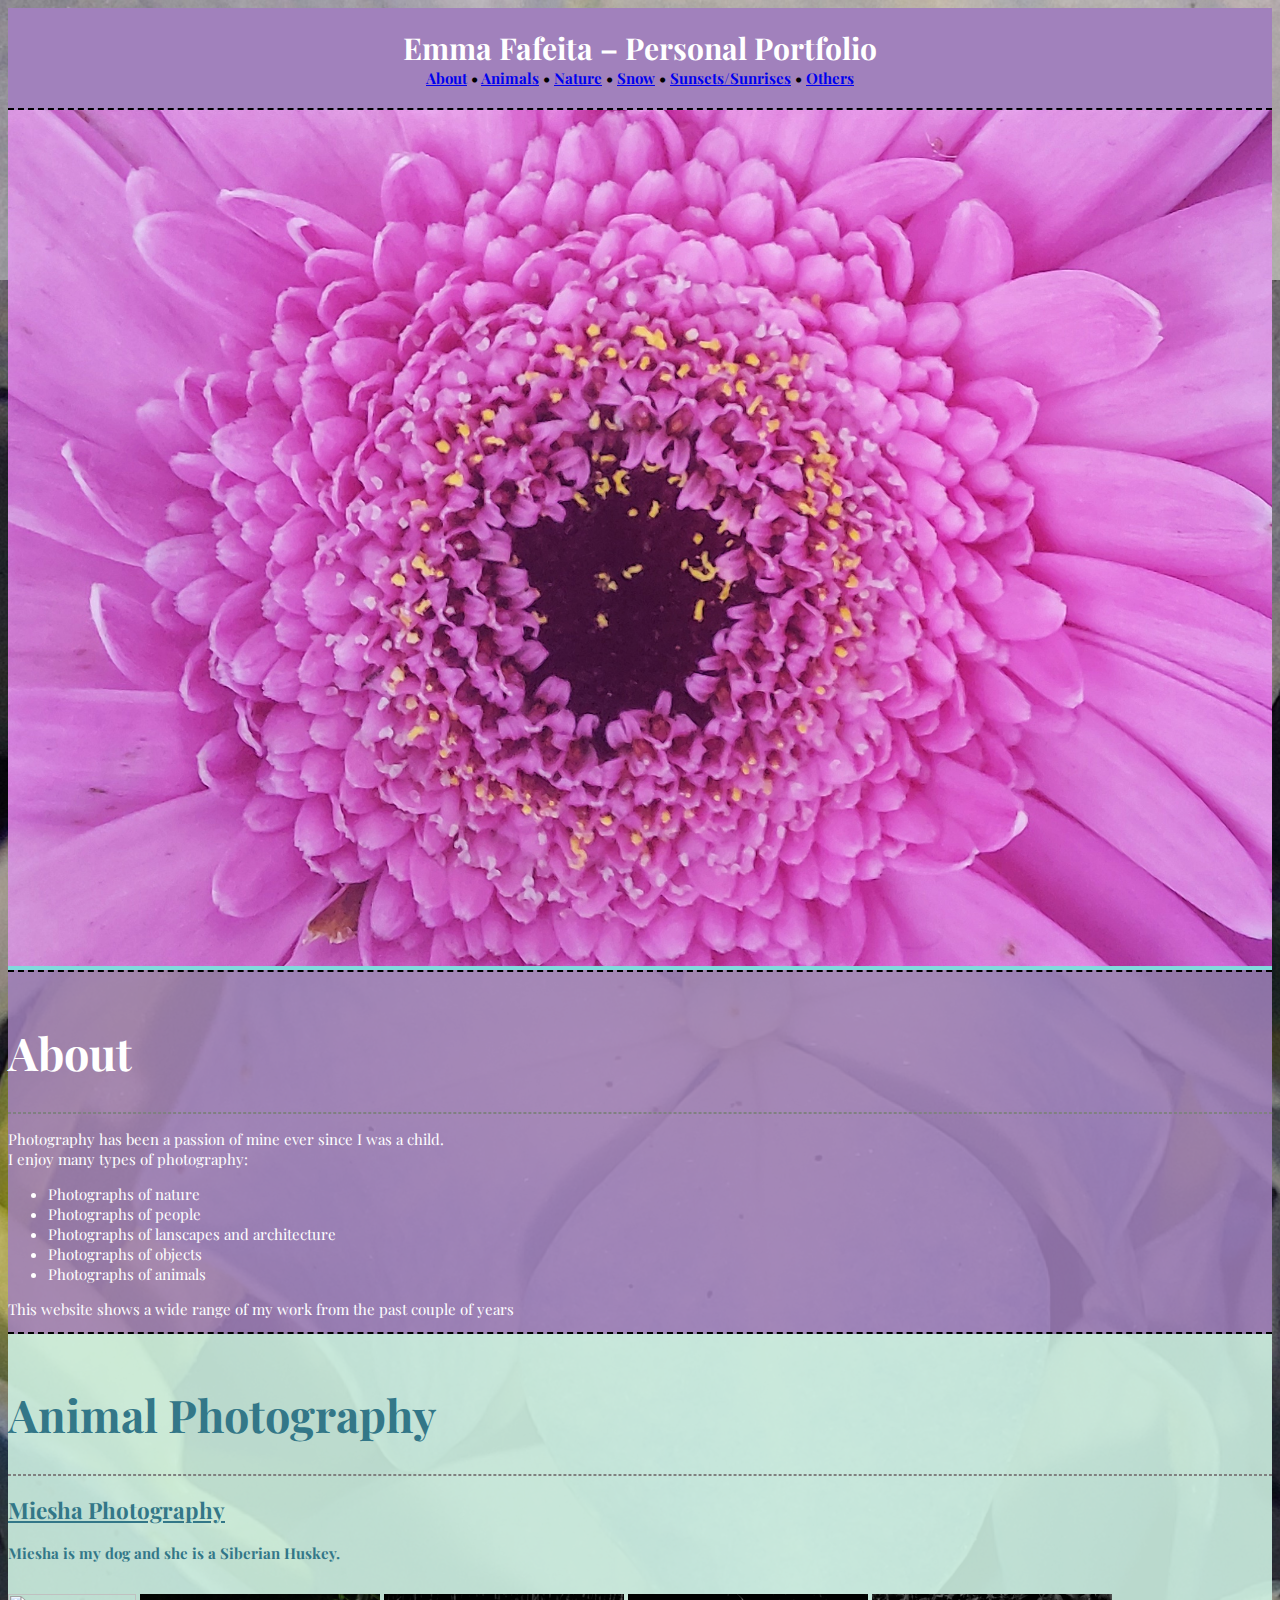
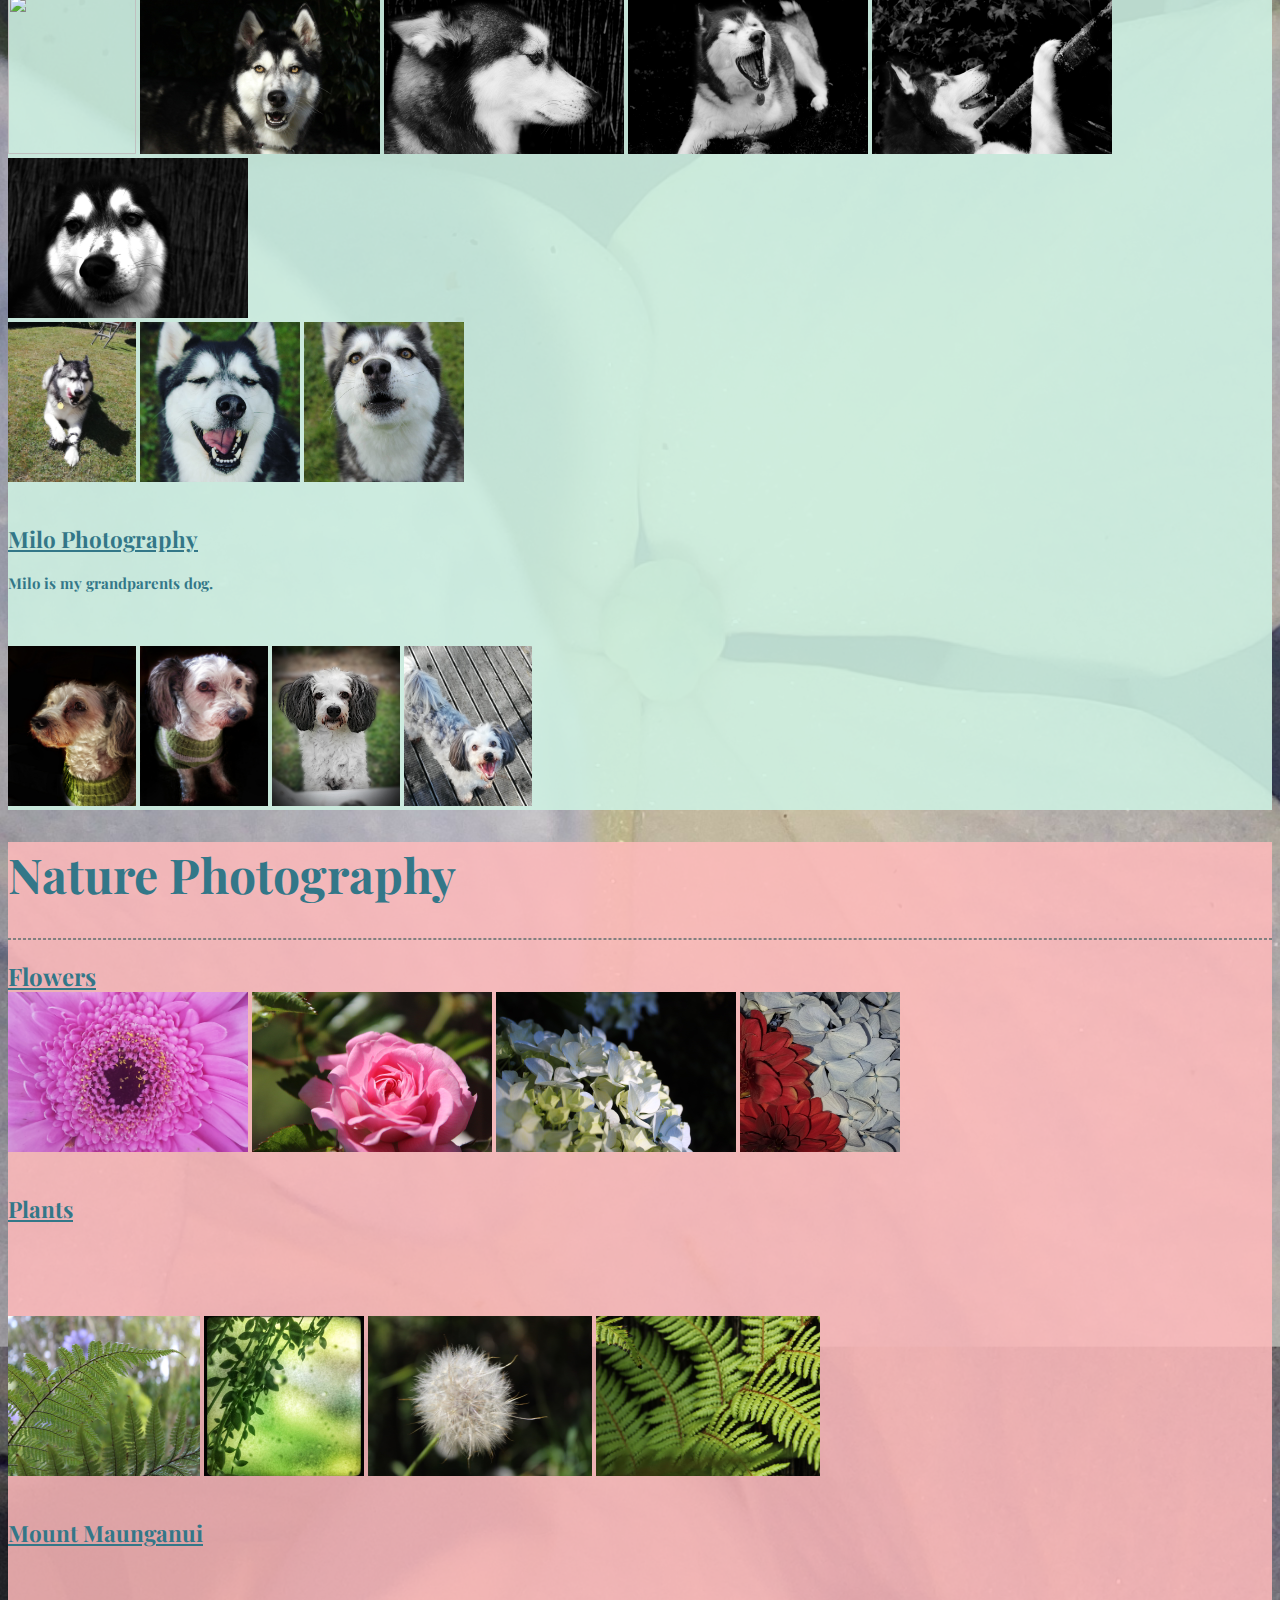
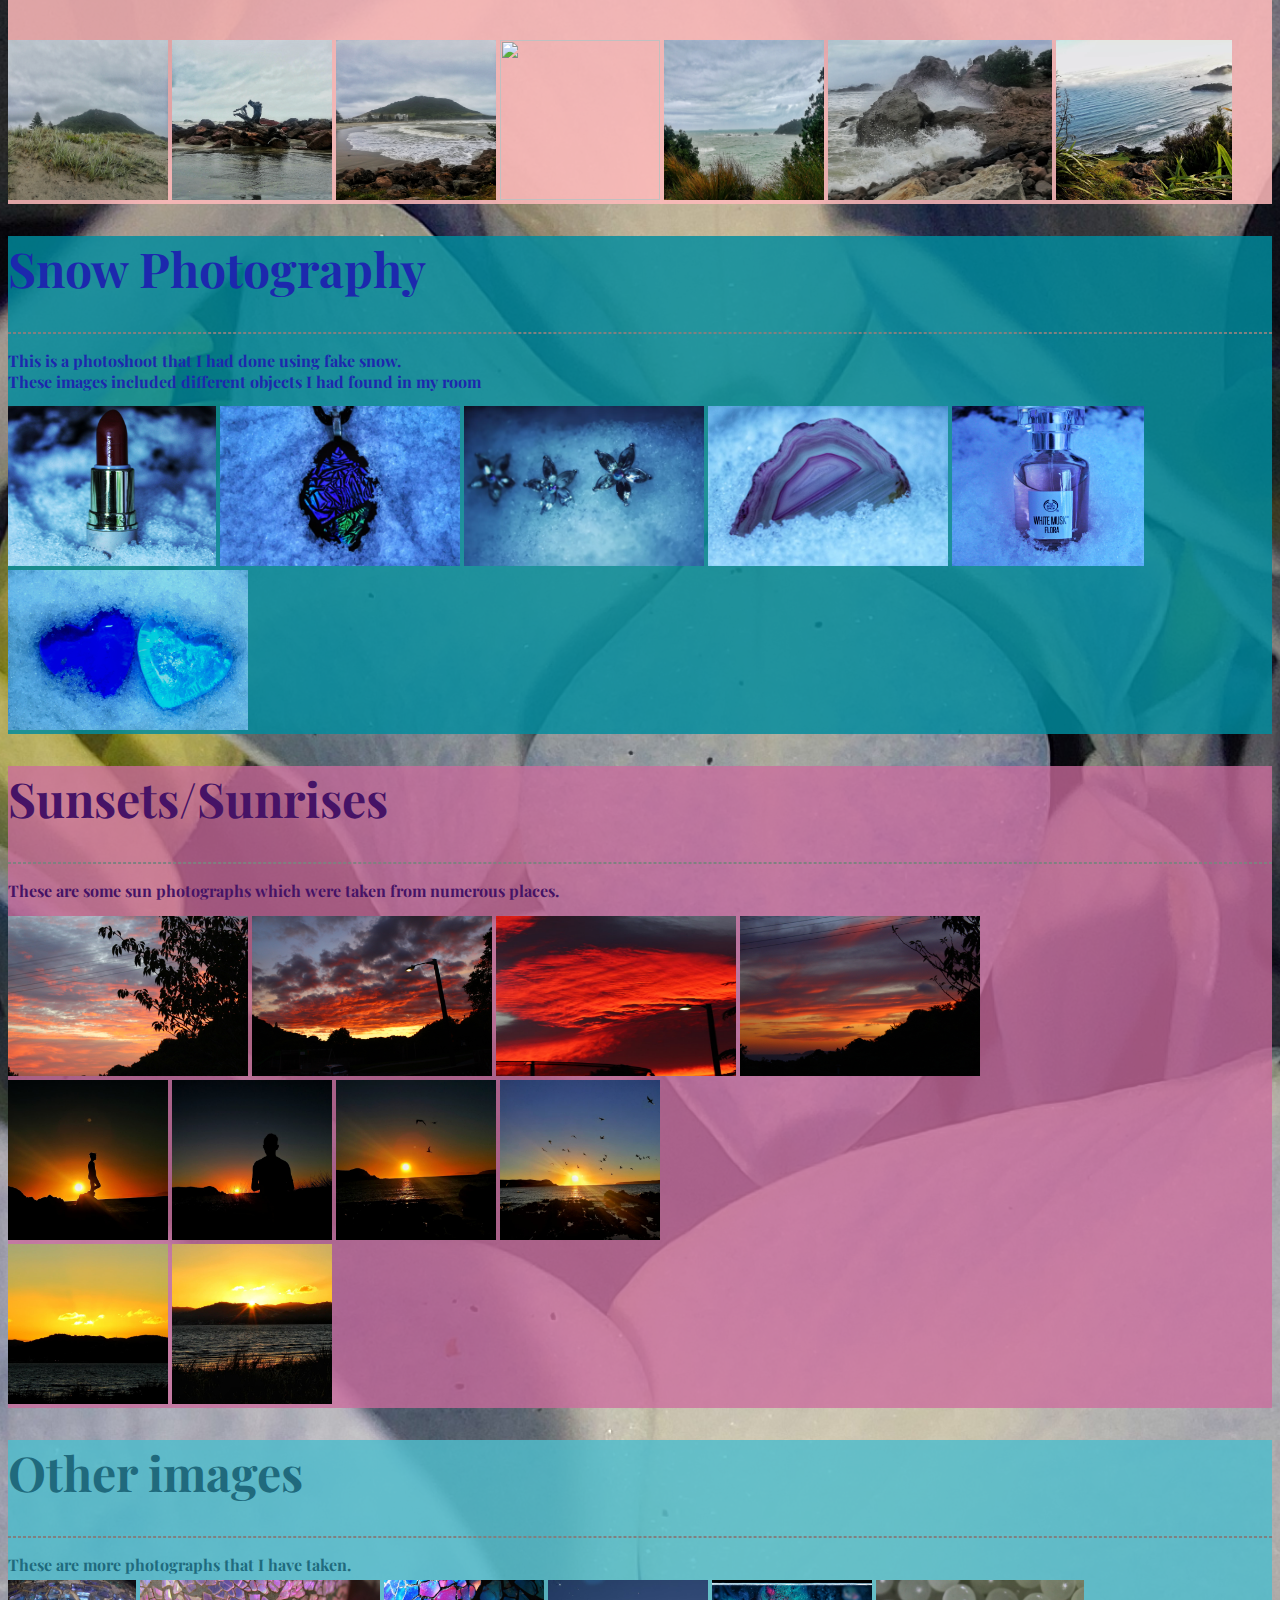
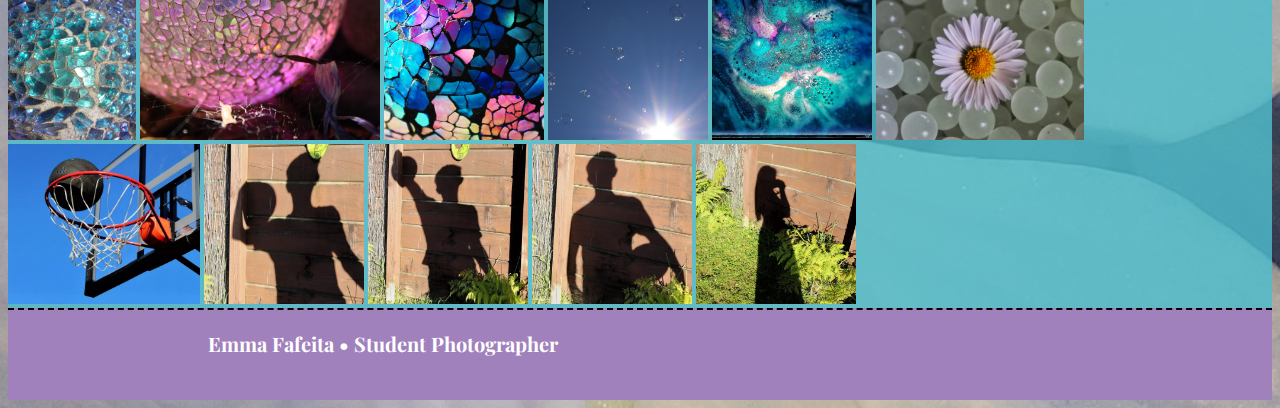
==== commit 8ba8ecb5: "update" ====
--- a/index.html
+++ b/index.html
@@ -32,7 +32,9 @@
 
 
    <div class="links">
-    <a href="#Animals">Animals</a>
+        <a href="#about">About</a>
+        &bull;
+        <a href="#Animals">Animals</a>
         &bull;
        <a href="#nature">Nature</a>
         &bull;
@@ -54,7 +56,24 @@
     <div>
    
 
-
+<div id="about">
+    <a id="about"></a>
+
+        <h1>About</h1>
+        <hr/>
+        <p>
+       <div>Photography has been a passion of mine ever since I was a child.</div>
+                <div>I enjoy many types of photography:</div>
+            <ul>
+                <li>Photographs of nature</li>
+                <li>Photographs of people</li>
+                <li>Photographs of lanscapes and architecture</li>
+                <li>Photographs of objects</li>
+                <li>Photographs of animals</li>
+            </ul>
+        <div>This website shows a wide range of my work from the past couple of years</div>
+        </p>
+</div>
 
 
   <div id="Animals">
@@ -227,20 +246,20 @@
 
 
     <div class="other">
-        <img src="img/Other images/IMG_20230124_152253_650.jpg" style="width:13em; height:15em"/>
-        <img src="img\Other images\20200313120753_IMG_0625.JPG" style="width:20em; height:15em"/>
-        <img src="img\Other images\IMG_20211213_171208_365.jpg" style="width:15em; height:15em"/>
-        <img src="img\Other images\IMG_20211213_171208_427.jpg" style="width:15em; height:15em"/>
-        <img src="img\Other images\IMG_20220101_090646_398.jpg" style="width:15em; height:15em"/>
-        <img src="img\Other images\IMG_20221030_133243_975.jpg" style="width:20em; height:15em"/>
+        <img src="img/Other images/IMG_20230124_152253_650.jpg" style="width:8em; height:10em"/>
+        <img src="img\Other images\20200313120753_IMG_0625.JPG" style="width:15em; height:10em"/>
+        <img src="img\Other images\IMG_20211213_171208_365.jpg" style="width:10em; height:10em"/>
+        <img src="img\Other images\IMG_20211213_171208_427.jpg" style="width:10em; height:10em"/>
+        <img src="img\Other images\IMG_20220101_090646_398.jpg" style="width:10em; height:10em"/>
+        <img src="img\Other images\IMG_20221030_133243_975.jpg" style="width:13em; height:10em"/>
     </div>
 
     <div class="other">
-        <img src="img\Other images\IMG_20221226_194015_067.jpg" style="width:17em; height:15em"/>
-        <img src="img\Other images\IMG_20221226_194015_104.jpg" style="width:15em; height:15em"/>
-        <img src="img\Other images\IMG_20221226_194015_114.jpg" style="width:15em; height:15em"/>
-        <img src="img\Other images\IMG_20221226_194015_120.jpg" style="width:15em; height:15em"/>
-        <img src="img\Other images\IMG_20221226_194015_125.jpg" style="width:15em; height:15em"/>
+        <img src="img\Other images\IMG_20221226_194015_067.jpg" style="width:12em; height:10em"/>
+        <img src="img\Other images\IMG_20221226_194015_104.jpg" style="width:10em; height:10em"/>
+        <img src="img\Other images\IMG_20221226_194015_114.jpg" style="width:10em; height:10em"/>
+        <img src="img\Other images\IMG_20221226_194015_120.jpg" style="width:10em; height:10em"/>
+        <img src="img\Other images\IMG_20221226_194015_125.jpg" style="width:10em; height:10em"/>
         
  
     </div>
@@ -248,7 +267,7 @@
 
 
     <div class="footer">
-        <img src="img\Flowers and Plants\IMG_20220115_183500-01.jpeg" />
+        <div class="text">Emma Fafeita  &bull;  Student Photographer</div>
     </div>
 
    
--- a/styles.css
+++ b/styles.css
@@ -55,7 +55,19 @@
 
 
    
-
+#about {
+    background-color: rgba(161, 129, 188, 0.861);
+    color: white;
+    margin-top: auto;
+    padding-bottom: 40px;
+    padding-top: 20px;
+    max-width: 2000px;
+    width:100%;
+    font-size: 15px;
+    height:300px;
+    border-top: 2px dashed rgb(0, 0, 0);
+    border-bottom: 2px dashed rgb(0, 0, 0);
+}
 
 #Animals {
     background-color: rgba(205,240,225,0.9);
@@ -235,15 +247,19 @@
 }
 
 .footer {
-    background-color: #82d9dd;
-    padding: 0px 0;
-    text-align: center;
-    padding-bottom: 0;
-    }
-
-
-.footer img {
-    max-width: auto;
-    width: 100%;
-    height: 500px;
-}
+    background-color: rgb(161, 129, 188);
+    border-top: 2px dashed rgb(0, 0, 0);
+    color: white;
+
+}
+
+.text {
+    font-weight:bold;
+    padding: 20px 0;
+    text-align:left;
+    font-size: 20px;
+    height:50px;
+    margin-left: 200px;
+}
+
+
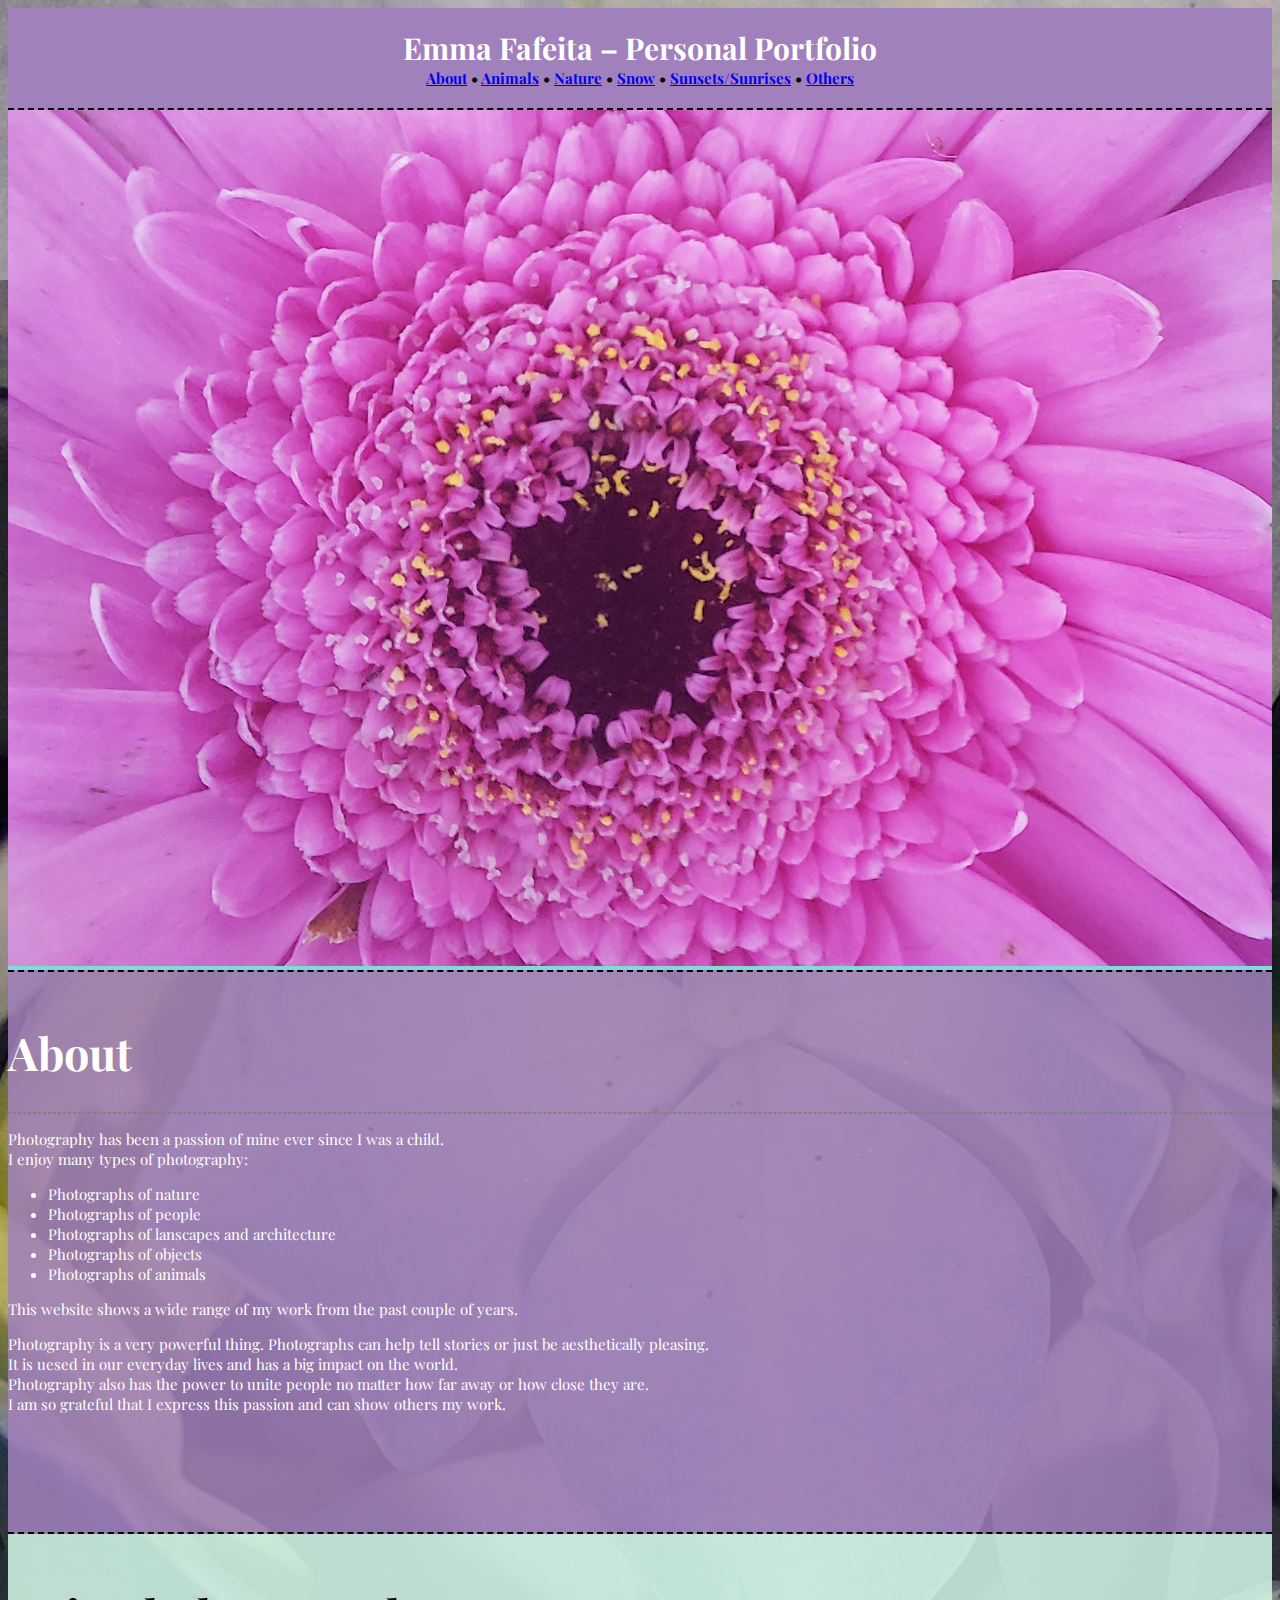
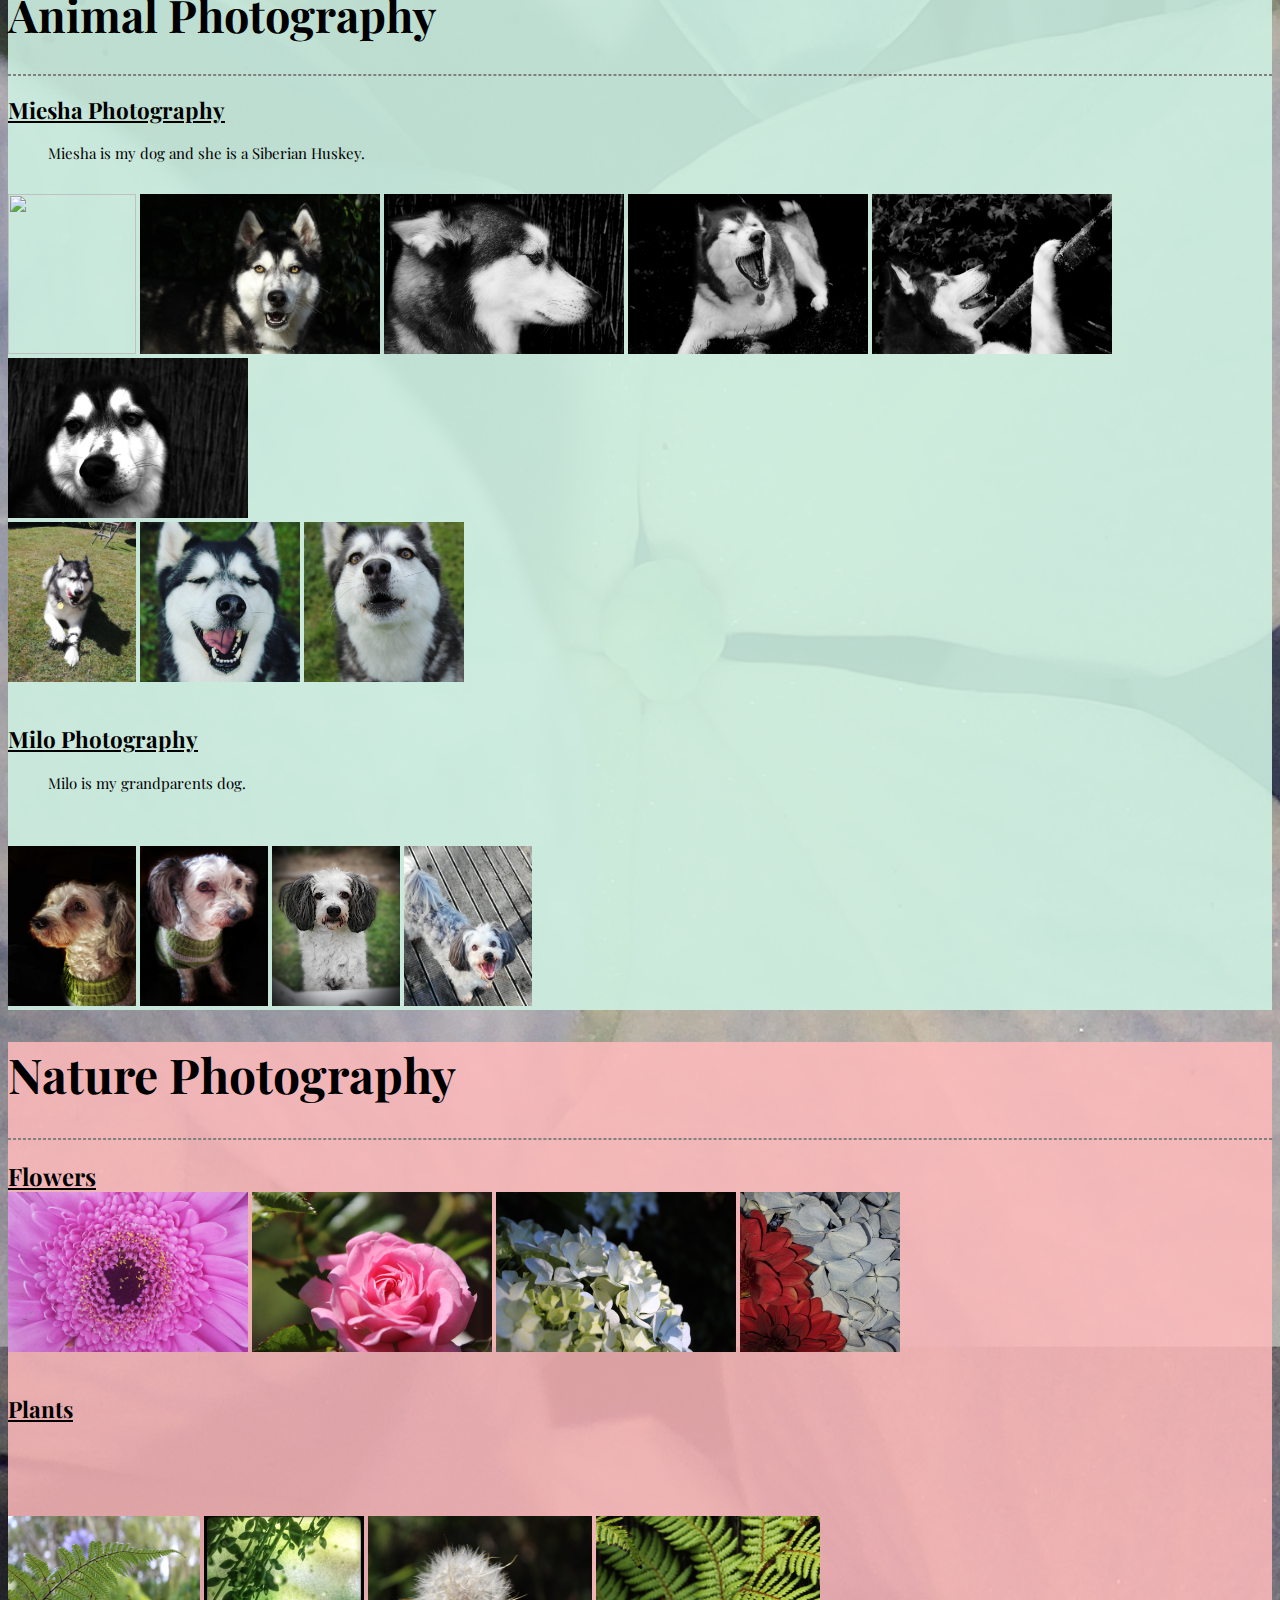
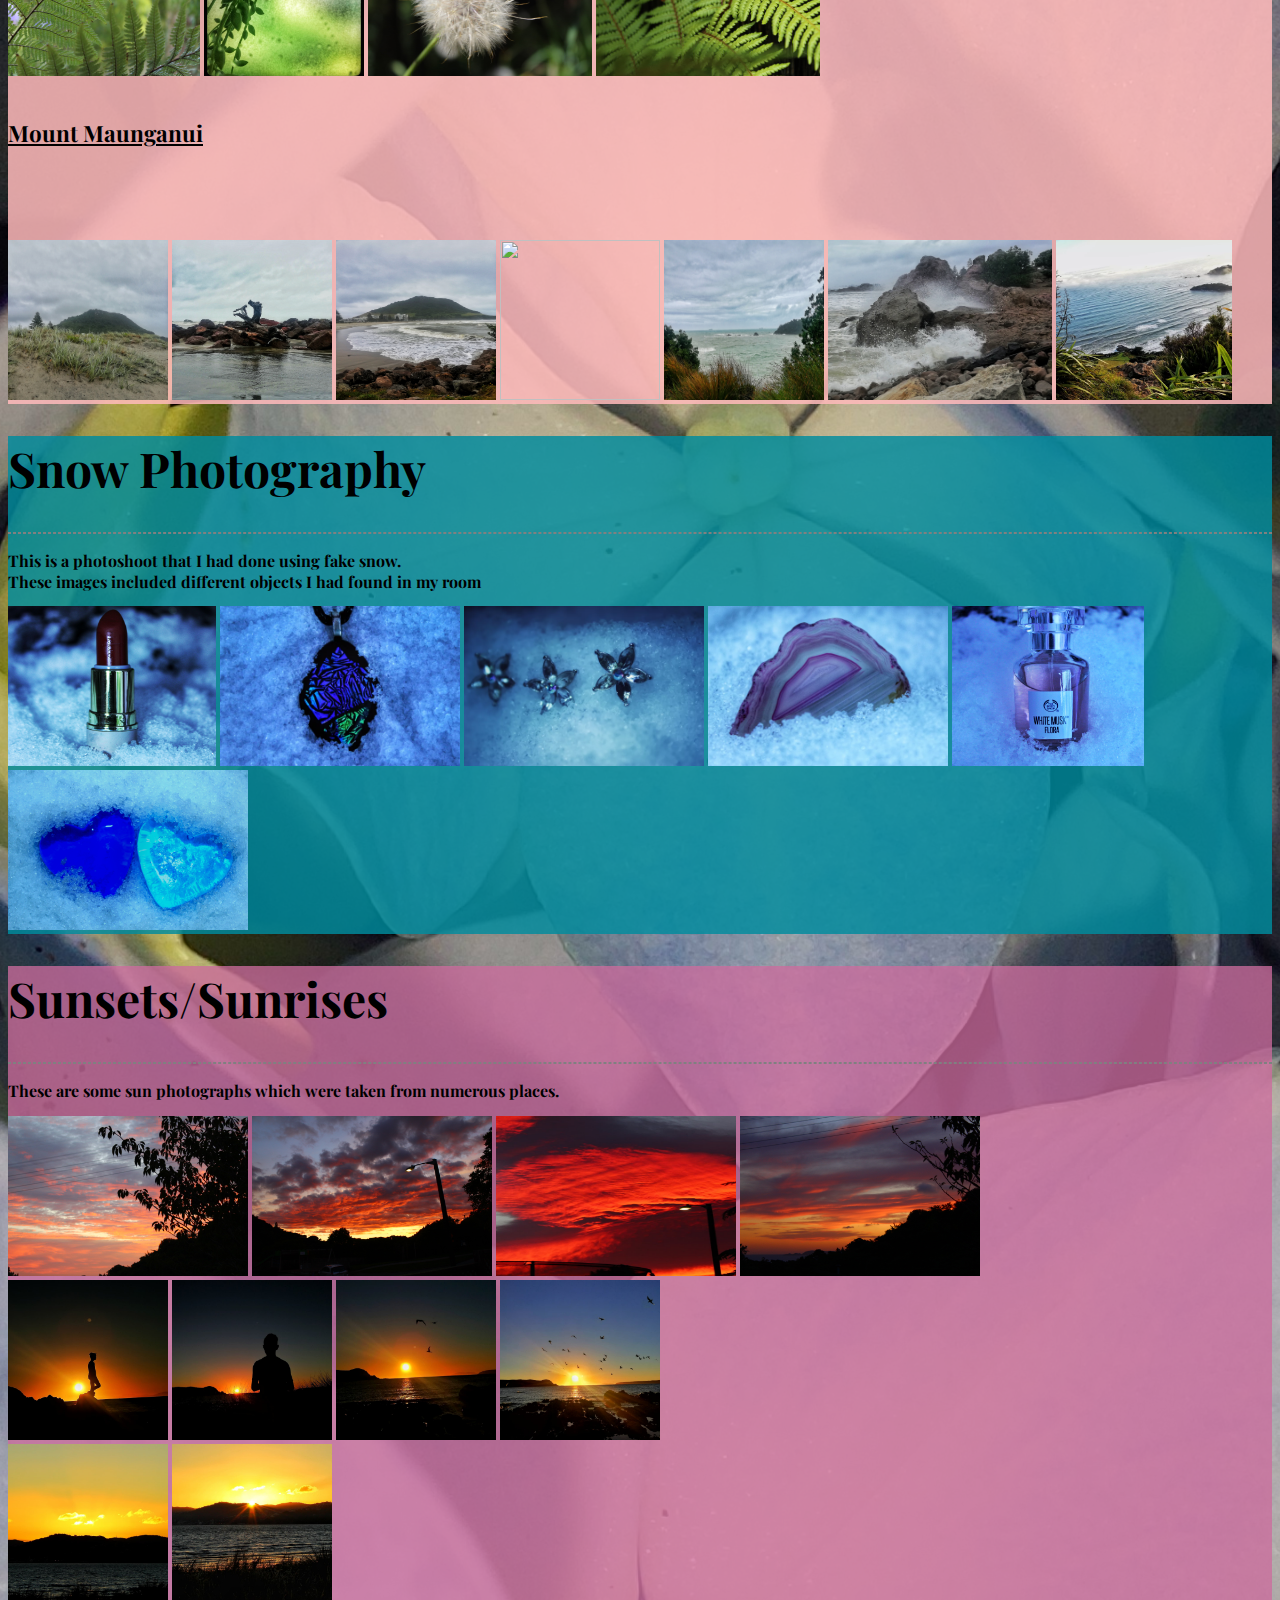
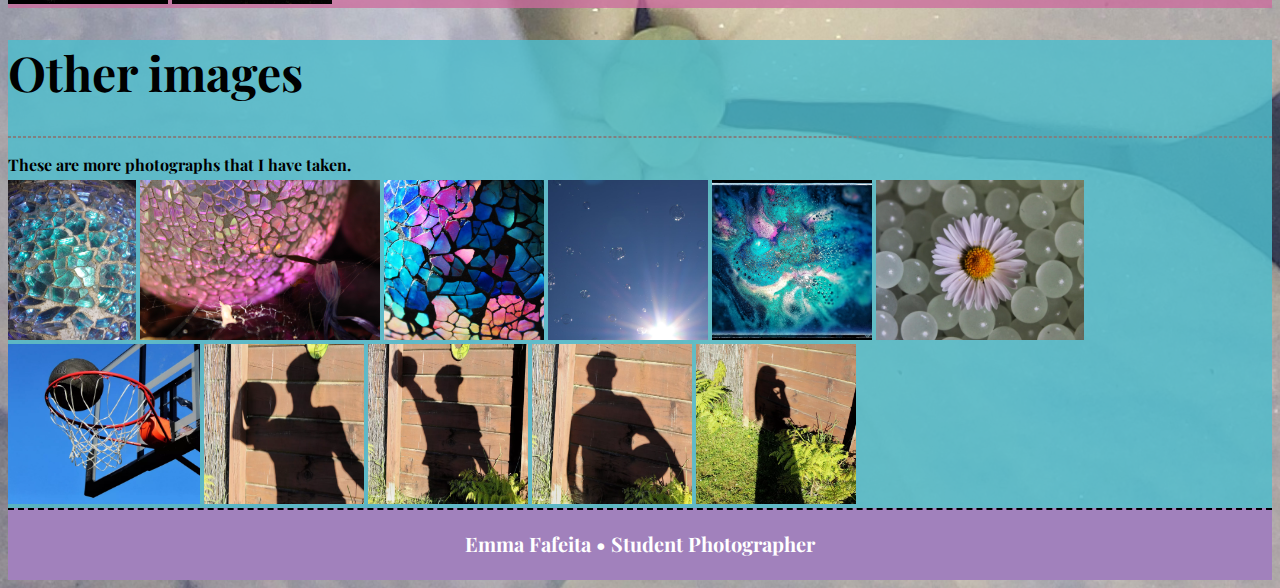
==== commit 854085aa: "updated" ====
--- a/index.html
+++ b/index.html
@@ -71,8 +71,14 @@
                 <li>Photographs of objects</li>
                 <li>Photographs of animals</li>
             </ul>
-        <div>This website shows a wide range of my work from the past couple of years</div>
-        </p>
+        <div>This website shows a wide range of my work from the past couple of years.</div>
+        </p>
+        <p>
+        <div>Photography is a very powerful thing. Photographs can help tell stories or just be aesthetically pleasing.</div>
+        <div>It is uesed in our everyday lives and has a big impact on the world.</div>
+        <div>Photography also has the power to unite people no matter how far away or how close they are.</div>
+        <div>I am so grateful that I express this passion and can show others my work.</div>
+    </p>
 </div>
 
 
@@ -84,7 +90,7 @@
           Miesha Photography
         </h2>
         <p>
-              Miesha is my dog and she is a Siberian Huskey.
+             <blockquote> Miesha is my dog and she is a Siberian Huskey.</blockquote>
         </p>
  
  </div>  
@@ -109,7 +115,7 @@
     <div id="milo">
  <h2>Milo Photography</h2>
     <p>
-    Milo is my grandparents dog.
+    <blockquote> Milo is my grandparents dog.</blockquote>
     </p>
     </div>
 
--- a/styles.css
+++ b/styles.css
@@ -64,14 +64,14 @@
     max-width: 2000px;
     width:100%;
     font-size: 15px;
-    height:300px;
+    height:500px;
     border-top: 2px dashed rgb(0, 0, 0);
     border-bottom: 2px dashed rgb(0, 0, 0);
 }
 
 #Animals {
     background-color: rgba(205,240,225,0.9);
-    color: #378;
+    color: black;
     margin-top: auto;
     padding-bottom: 40px;
     padding-top: 20px;
@@ -84,13 +84,13 @@
 
 .Animals {
     background-color: rgba(205,240,225,0.9);
-    color: #378;
+    color: black;
 }
 
 
 #milo {
     background-color: rgba(205,240,225,0.9);
-    color: #378;
+    color: black;
     margin-top: auto;
     padding-bottom: 40px;
     padding-top: 20px;
@@ -103,7 +103,7 @@
 
 .milo {
     background-color: rgba(205,240,225,0.9);
-    color: #378;
+    color: black;
 }
 
 
@@ -111,7 +111,7 @@
 
 #nature {
     background-color:#ffbabbda;
-    color: #378;
+    color: black;
     margin: auto;
     padding-top:auto;
     height: 150px;
@@ -120,12 +120,12 @@
 
 .nature {
     background-color: #ffbabbda;
-    color: #378;
+    color: black;
 }
 
 #plant {
     background-color: #ffbabbda;
-    color: #378;
+    color: black;
     padding-bottom: 40px;
     padding-top: 20px;
     max-width: 2000px;
@@ -138,12 +138,12 @@
 
 .plant {
     background-color: #ffbabbda;
-    color: #378;
+    color: black;
 }
 
 #mount {
     background-color: #ffbabbda;
-    color: #378;
+    color:black;
     padding-bottom: 40px;
     padding-top: 20px;
     max-width: 2000px;
@@ -156,12 +156,12 @@
 
 .mount {
     background-color: #ffbabbda;
-    color: #378;
+    color: black;
 }
 
 #snow {
     background-color: #008c9ed2;
-    color: rgb(28, 40, 173);
+    color: black;
     margin-top:auto;
     padding-top:auto;
     text-align:left;
@@ -173,7 +173,7 @@
 
 .snow {
     background-color: #008c9ed2;
-    color: rgb(28, 40, 173);
+    color: black;
 }
 
 
@@ -181,7 +181,7 @@
 
 #sun {
     background-color: #cc6c9ec4;
-    color: rgb(70, 19, 102);
+    color: black;
     margin-top:auto;
     padding-top:auto;
     height: 150px;
@@ -193,7 +193,7 @@
 
 .sun {
     background-color:  #cc6c9ec4;
-    color: rgb(70, 19, 102);
+    color: black;
 }
 
 
@@ -201,7 +201,7 @@
 
 #other {
     background-color: #4ebdccd3;
-    color: rgb(32, 106, 125);
+    color: black;
     padding-bottom: 40px;
     padding-top: auto;
     height:100px;
@@ -211,7 +211,7 @@
 
 .other {
     background-color: #4ebdccd3;
-    color: rgb(32, 106, 125);
+    color:black;
 }
 
 
@@ -256,10 +256,10 @@
 .text {
     font-weight:bold;
     padding: 20px 0;
-    text-align:left;
+    text-align:center;
     font-size: 20px;
-    height:50px;
-    margin-left: 200px;
-}
-
-
+    height:30px;
+
+}
+
+
